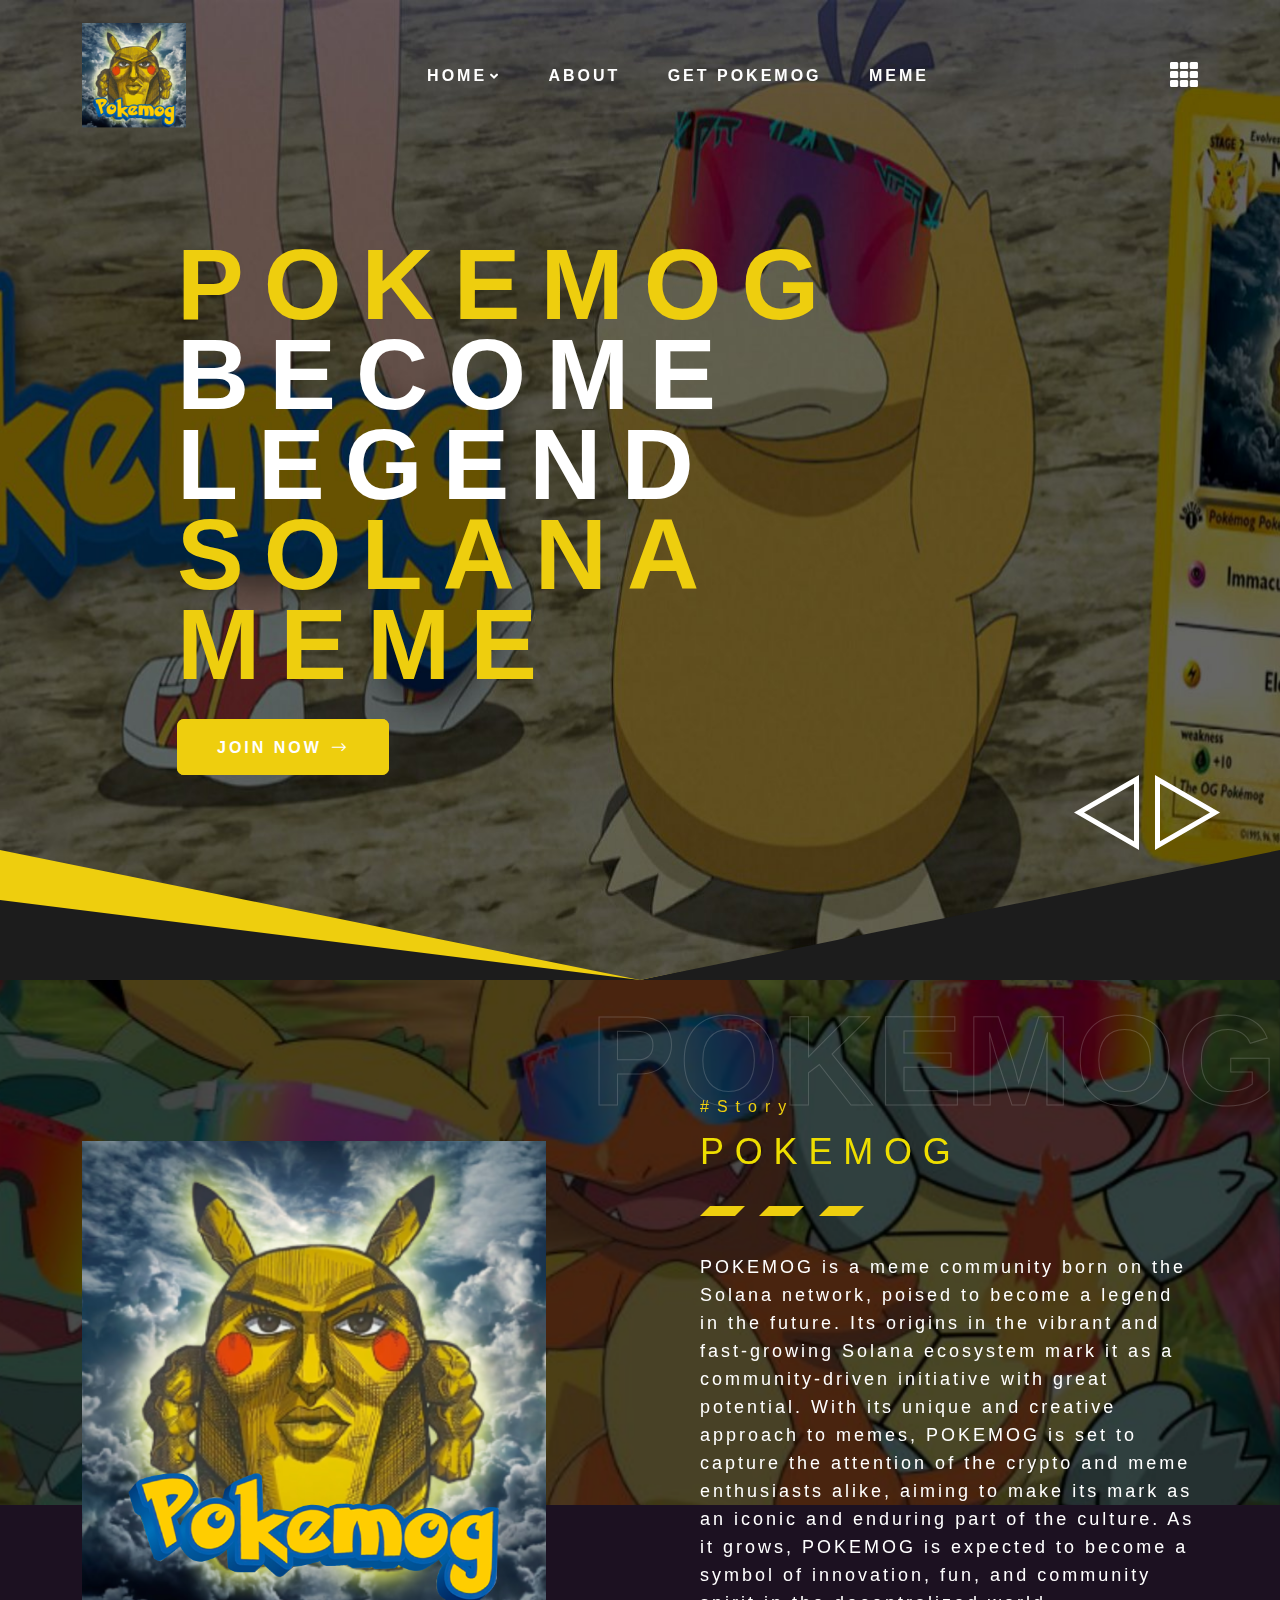
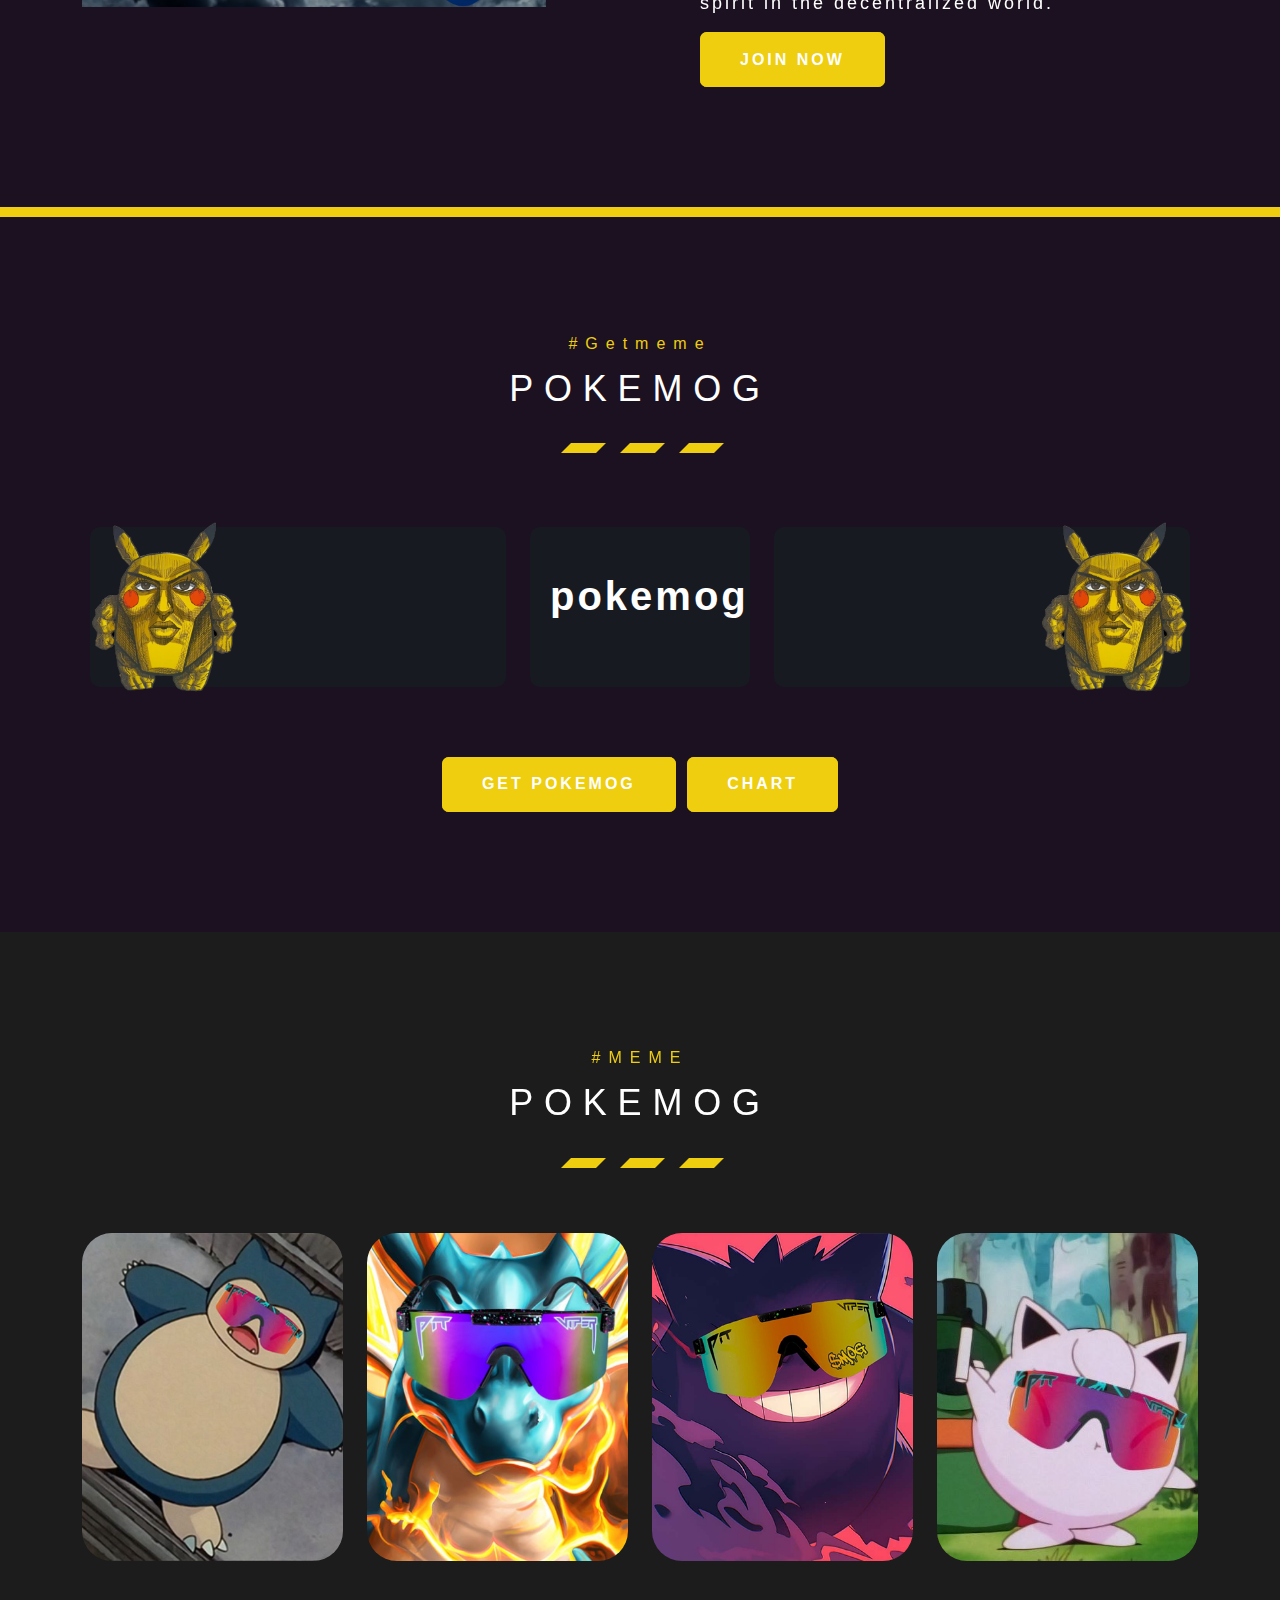
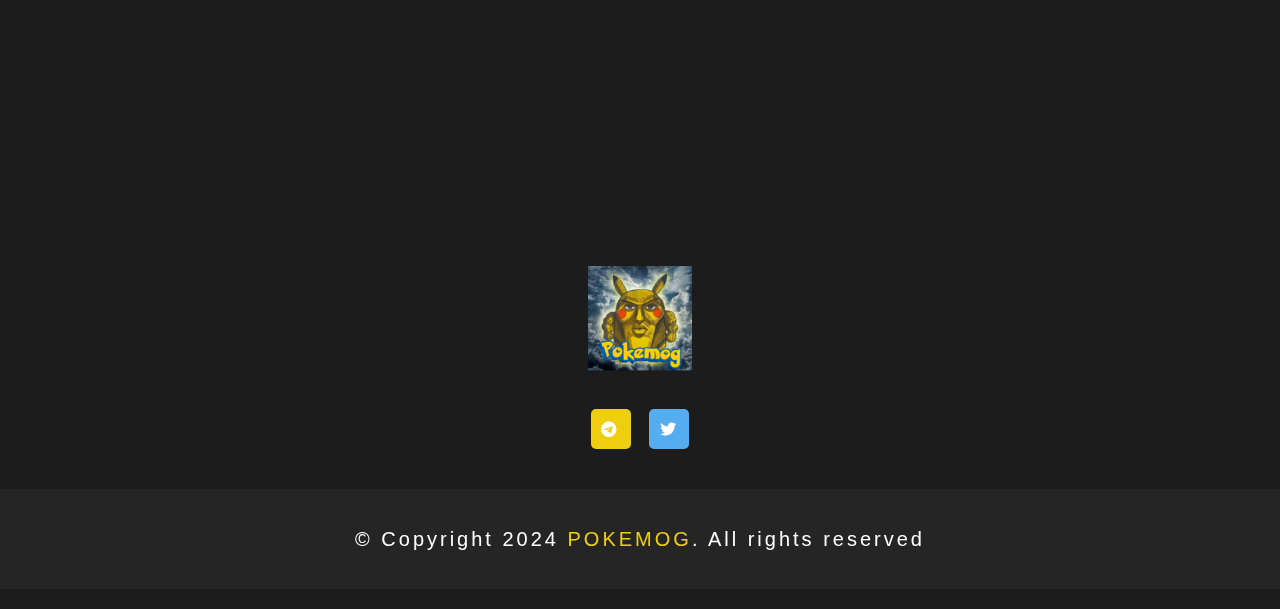
==== index.html @ 6f78c730 "update" ====
<!doctype html>
<html class="no-js" lang="zxx">

<head>
    <meta charset="utf-8">
    <meta http-equiv="x-ua-compatible" content="ie=edge">
    <title>POKEMOG</title>
    <meta name="author" content="Sanz">
    <meta name="description" content="POKEMOG - SOLANA MEME ">
    <meta name="keywords" content="POKEMOG - SOLANA MEME " />
    <meta name="robots" content="INDEX,FOLLOW">

    <!-- Mobile Specific Metas -->
    <meta name="viewport" content="width=device-width, initial-scale=1, shrink-to-fit=no">

    <!-- Favicons - Place favicon.ico in the root directory -->
    
    <link rel="icon" type="image/png" sizes="32x32" href="assets/img/favicons/favicon-32x32.png">
    
    <link rel="manifest" href="assets/img/favicons/manifest.json">
    <meta name="msapplication-TileColor" content="#ffffff">
    <meta name="msapplication-TileImage" content="assets/img/favicons/ms-icon-144x144.png">
    <meta name="theme-color" content="#ffffff">

    <!--==============================
	  Google Fonts
	============================== -->
    <link rel="preconnect" href="https://fonts.googleapis.com">
    <link rel="preconnect" href="https://fonts.gstatic.com" crossorigin>
    <link href="https://fonts.googleapis.com/css2?family=Poppins:wght@300;400;600&family=Rajdhani:wght@300;400;500;600;700&display=swap" rel="stylesheet">
    <link href="https://fonts.googleapis.com/css2?family=Bungee+Spice&display=swap" rel="stylesheet">
    <link href="https://fonts.googleapis.com/css2?family=Shojumaru&display=swap" rel="stylesheet">
    <!--==============================
	    All CSS File
	============================== -->
    <!-- Bootstrap -->
    <link rel="stylesheet" href="assets/css/bootstrap.min.css">
    <!-- Fontawesome Icon -->
    <link rel="stylesheet" href="assets/css/fontawesome.min.css">
    <!-- Magnific Popup -->
    <link rel="stylesheet" href="assets/css/magnific-popup.min.css">
    <!-- Slick Slider -->
    <link rel="stylesheet" href="assets/css/slick.min.css">
    <!-- Theme Custom CSS -->
    <link rel="stylesheet" href="assets/css/style.css">

    <link href="https://fonts.cdnfonts.com/css/pokemon-solid" rel="stylesheet">
    
    <style>
        @import url('https://fonts.cdnfonts.com/css/pokemon-solid');
    </style>


</head>

<body>


    <!--[if lte IE 9]>
    	<p class="browserupgrade">You are using an <strong>outdated</strong> browser. Please <a href="https://browsehappy.com/">upgrade your browser</a> to improve your experience and security.</p>
  <![endif]-->



    <!--********************************
   		Code Start From Here 
	******************************** -->

    <!-- Custom Cursor  -->
    <div class="vs-cursor"></div>


    <!--==============================
     Preloader
  ==============================
    <div class="preloader  ">
        <button class="vs-btn preloaderCls">Cancel Preloader </button>
        <div class="preloader-inner">
            <div class="vs-loadholder">
                <div class="vs-loader">
                    <span class="loader-text">Loading</span>
                </div>
            </div>
        </div>
    </div>
    -==============================
    Mobile Menu
  ============================== -->
    <div class="vs-menu-wrapper">
        <div class="vs-menu-area text-center">
            <button class="vs-menu-toggle"><i class="fal fa-times"></i></button>
            <div class="mobile-logo">
                <a href="index.html"><img src="assets/img/logo.png" alt="Spiel"></a>
            </div>
            <div class="vs-mobile-menu">
                <ul>
                    <li class="menu-item-has-children">
                        <a href="index.html">Home</a>
                    
                    </li>
                    <li>
                        <a href="#about">About</a>
                    </li>
                    <li>
                        <a href="#tokenomics">GetPokemog</a>
                    </li>
                    <li>
                        <a href="#roadmap">Meme</a>
                    </li>
                </ul>
            </div>
        </div>
    </div>
    <!--==============================
    Popup Search Box
    ============================== -->
    <div class="popup-search-box d-none d-lg-block  ">
        <button class="searchClose border-theme text-theme"><i class="fal fa-times"></i></button>
        <form action="#">
            <input type="text" class="border-theme" placeholder="What are you looking for">
            <button type="submit"><i class="fal fa-search"></i></button>
        </form>
    </div>
    <!--==============================
    Sidemenu
============================== -->
    <div class="sidemenu-wrapper d-none d-lg-block  ">
        <div class="sidemenu-content">
            <button class="closeButton sideMenuCls"><i class="far fa-times"></i></button>
            <div class="widget  ">
                <div class="vs-widget-about">
                    <div class="footer-logo">
                        <a href="index.html"><img src="assets/img/logo.png" alt="Spiel"></a>
                    </div>
                    <p class="footer-about-text">POKEMOG <br></p>
                    <div class="multi-social">
                        <a href="https://t.me/"><i class="fab fa-telegram"></i></a>
                        <a href="https://x.com/Pokemogofc"><i class="fab fa-twitter"></i></a>
                        
                    </div>
                </div>
            </div>
            
        </div>
    </div>
    <!--==============================
        Header Area
    ==============================-->
    <header class="vs-header header-layout1">
        <div class="sticky-wrapper">
            <div class="sticky-active">
                <!-- Main Menu Area -->
                <div class="header-inner">
                    <div class="container">
                        <div class="row align-items-center justify-content-between">
                            <div class="col-auto">
                                <div class="header-logo py-3 py-lg-0">
                                    <a href="index.html"><img src="assets/img/logo.png" alt="Spiel"></a>
                                </div>
                            </div>
                            <div class="col-auto offset-xxl-1">
                                <nav class="main-menu menu-style1 d-none d-lg-block">
                                    <ul>
                                        <li class="menu-item-has-children">
                                            <a href="index.html">Home</a>
                                           
                                        </li>
                                        
                                        <li>
                                            <a href="#about">About</a>
                                        </li>
                                        <li>
                                            <a href="#tokenomics">Get Pokemog</a>
                                        </li>
                                        <li>
                                            <a href="#roadmap">Meme</a>
                                        </li>
                                        
                                    </ul>
                                </nav>
                                <button type="button" class="vs-menu-toggle d-inline-block d-lg-none"><i class="fas fa-bars"></i></button>
                            </div>
                            <div class="col-auto offset-xxl-1 d-none d-lg-block">
                                <div class="header-button ">
                                    
                                    <button type="button" class="sideMenuToggler"><i class="fas fa-th"></i></button>
                                </div>
                            </div>
                            
                        </div>
                    </div>
                </div>
            </div>
        </div>
    </header>
    <!--==============================
      Hero Area
    ==============================-->
    <section class="vs-hero-wrapper position-relative bg-dark">
        
        <div class="hero_arrow d-none d-xl-block">
            <button class="hero_arrow_btn" data-slick-prev="#heroSlide1">
                <svg xmlns="http://www.w3.org/2000/svg" width="65" height="75" viewBox="0 0 65 75">
                    <g id="Polygon_2" data-name="Polygon 2" transform="translate(0 75) rotate(-90)" fill="none">
                        <path d="M37.5,0,75,65H0Z" stroke="none" />
                        <path d="M 37.5 10.00555801391602 L 8.657051086425781 60 L 66.34294891357422 60 L 37.5 10.00555801391602 M 37.5 0 L 75 65 L 0 65 L 37.5 0 Z" stroke="none" fill="#fff" />
                    </g>
                </svg>
            </button>
            <button class="hero_arrow_btn" data-slick-next="#heroSlide1">
                <svg xmlns="http://www.w3.org/2000/svg" width="65" height="75" viewBox="0 0 65 75">
                    <g id="Polygon_1" data-name="Polygon 1" transform="translate(65) rotate(90)" fill="none">
                        <path d="M37.5,0,75,65H0Z" stroke="none" />
                        <path d="M 37.5 10.00555801391602 L 8.657051086425781 60 L 66.34294891357422 60 L 37.5 10.00555801391602 M 37.5 0 L 75 65 L 0 65 L 37.5 0 Z" stroke="none" fill="#fff" />
                    </g>
                </svg>
            </button>
        </div>
        <div class="vs-carousel" id="heroSlide1" data-slide-show="1" data-md-slide-show="1" data-fade="true">
            <div class="slider">
                <div class="hero-clip-slider">
                    <div class="hero-clip-img" data-bg-src="assets/img/hero/hero-1-1.jpg"></div>
                    <div class="hero-clip-shape bg-theme2"></div>
                    <div class="container">
                        <div class="row">
                            <div class="col-sm-8 col-xxl-6 offset-xl-1">
                                <div class="hero-clip-content">
                                    <h1 class="hero-clip-title" data-ani="slideindown" data-ani-delay="0.2s" style="letter-spacing: 0.2em;"> <span class="text-theme2">POKEMOG</span>  <br> BECOME LEGEND<span class="text-theme2"> SOLANA MEME</span></h1>
                                    <a href="https://t.me/" class="vs-btn" data-ani="slideinup" data-ani-delay="0.2s">JOIN NOW<i class="fal fa-long-arrow-right"></i></a>
                                </div>
                            </div>
                        </div>
                    </div>
                </div>
            </div>
            <div class="slider">
                <div class="hero-clip-slider">
                    <div class="hero-clip-img" data-bg-src="assets/img/hero/hero-1-2.jpg"></div>
                    <div class="hero-clip-shape bg-theme2"></div>
                    <div class="container">
                        <div class="row">
                            <div class="col-sm-8 col-xxl-6 offset-xl-1">
                                <div class="hero-clip-content">
                                    <h1 class="hero-clip-title" data-ani="slideindown" data-ani-delay="0.2s" style="letter-spacing: 0.3em;">POKEMOG <span class="text-theme2">BECOME </span> MEME LEGEND SOLANA</h1>
                                    <a href="https://dexscreener.com/solana/" class="vs-btn">BUY ON DEXCRENER</a>
                                </div>
                            </div>
                        </div>
                    </div>
                </div>
            </div>
            
        </div>
    </section>
    
    <!--==============================
    About Area
    ==============================-->
    <section class="vs-about-wrapper position-relative  space-top space-extra-bottom" id="about">
        <div class="parallax" data-bg-class="bg-title" data-parallax-image="assets/img/bg/about-bg-1-1.png"></div>
        <div class="about-shape1 d-none d-lg-block">POKEMOG</div>
        <div class="container z-index-common">
            <div class="row align-items-center">
                <div class="col-lg-6 mb-15">
                    <div class="img-box_style1">
                        <div class="img1">
                            <img src="assets/img/shape/about-shape-1-1.png" alt="About Shape Image">
                           
                        <!--
                            <audio autoplay="true">
                                <source src="/bluebird-naruto.mp3" type="audio/mp3" loop="true">
                                SONG
                            </audio>
                       
                        <video loop controls>
                            <source src="assets/img/shinaruvideo.mp4" type="video/mp4" autoplay="true">
                           
                            Your browser does not support the video tag.
                        </video>
                            -->
                        </div>
                        
                    </div>
                </div>
                <div class="col-lg-6 col-xxl-4 mb-30">
                    <div class="about-content ps-3 ps-xl-5">
                        <span class="sub-title">#Story </span>
                        <h2 class="sec-title " style="color: rgb(238, 222, 0);">POKEMOG</h2>
                        <div class="sec-shape">
                            <div class="sec-shape_bar"></div>
                            <div class="sec-shape_bar"></div>
                            <div class="sec-shape_bar"></div>
                        </div>
                        <p class="sec-text text-white mt-4 pt-2">POKEMOG is a meme community born on the Solana network, poised to become a legend in the future. Its origins in the vibrant and fast-growing Solana ecosystem mark it as a community-driven initiative with great potential. With its unique and creative approach to memes, POKEMOG is set to capture the attention of the crypto and meme enthusiasts alike, aiming to make its mark as an iconic and enduring part of the culture. As it grows, POKEMOG is expected to become a symbol of innovation, fun, and community spirit in the decentralized world. </p>
                        
                        <div class="d-flex flex-wrap gap-30 align-items-center">
                            <a href="https://t.me/" class="vs-btn">JOIN NOW</a>
                        </div>
                    </div>
                </div>
            </div>
        </div>
    </section>
    <div class="border-divider bg-theme2"></div>
    
   
    <section class="vs-match-wapper space bg-title" id="tokenomics">
        <div class="container">
            <div class="title-area text-center">
                <span class="sub-title">#Getmeme</span>
                <h2 class="sec-title text-white">POKEMOG</h2>
                <div class="sec-shape">
                    <div class="sec-shape_bar"></div>
                    <div class="sec-shape_bar"></div>
                    <div class="sec-shape_bar"></div>
                </div>
            </div>
            <!--
            <style>#dexscreener-embed{position:relative;width:100%;padding-bottom:125%;}@media(min-width:1400px){#dexscreener-embed{padding-bottom:65%;}}#dexscreener-embed iframe{position:absolute;width:100%;height:100%;top:0;left:0;border:0;}</style><div id="dexscreener-embed"><iframe src="https://dexscreener.com/solana/?embed=1&theme=dark"></iframe></div>
            -->
            <div class="filter-active ">
                <div class="col-12 filter-item csgo">
                    <div class="vs-match">
                        <div class="row justify-content-between align-items-center gx-30">
                            <div class="col-6 col-md vs-match_body">
                                <div class="vs-match_content">
                                    <div class="vs-match_logo">
                                        <img src="assets/img/match/team-logo-1-1.png" alt="Logo">
                                    </div>
                                    <div class="vs-match_team">
                                        <span class="vs-match_label"></span>
                                        <h3 class="vs-match_title"><a  class="text-inherit"></a></h3>
                                    </div>
                                </div>
                            </div>
                            <div class="col-md-auto order-3 order-md-0">
                                <div class="vs-match_schedule">
                                    <div class="vs-match_time">pokemog</div>
                                    <div class="vs-match_date"></div>
                                    
                                </div>
                            </div>
                            <div class="col-6 col-md vs-match_body">
                                <div class="vs-match_content">
                                    <div class="vs-match_logo">
                                        <img src="assets/img/match/team-logo-1-1.png" alt="Logo">
                                    </div>
                                    <div class="vs-match_team">
                                        <span class="vs-match_label"></span>
                                        <h3 class="vs-match_title"><a  class="text-inherit"></a></h3>
                                    </div>
                                </div>
                            </div>
                        </div>
                    </div>
                </div>
                
            </div>
            <div class="text-center">
                <a href="https://dexscreener.com/solana/" class="vs-btn">GET POKEMOG</a>
                <a href="https://dexscreener.com/solana/" class="vs-btn">CHART</a>
            </div>
        </div>
    </section>
    
    <!--==============================
  Palyer Area
  ============================== -->
    <section class="vs-palyers-wrapper space-top space-extra-bottom" id="roadmap">
        <div class="parallax" data-bg-class="bg-dark" data-parallax-image="assets/img/bg/member-bg-1-1.jpg"></div>
        <div class="container">
            <div class="title-area text-center">
                <span class="sub-title">#MEME</span>
                <h2 class="sec-title text-white">POKEMOG</h2>
                <div class="sec-shape">
                    <div class="sec-shape_bar"></div>
                    <div class="sec-shape_bar"></div>
                    <div class="sec-shape_bar"></div>
                </div>
            </div>
            <div class="row palyer-card-slider vs-carousel" data-lg-slide-show="3" data-slide-show="4" data-arrows="true" data-focuson-select="false">
                <div class="col-xl-3">
                    <div class="palyer-card">
                        <div class="palyer-card_img">
                            <a ><img src="assets/img/member/phase1.png" alt="Member Image" class="w-100"></a>
                        </div>
                        
                    </div>
                </div>
                <div class="col-xl-3">
                    <div class="palyer-card">
                        <div class="palyer-card_img">
                            <a ><img src="assets/img/member/phase2.png" alt="Member Image" class="w-100"></a>
                        </div>
                       
                    </div>
                </div>
                <div class="col-xl-3">
                    <div class="palyer-card">
                        <div class="palyer-card_img">
                            <a ><img src="assets/img/member/phase3.png" alt="Member Image" class="w-100"></a>
                        </div>
                        
                    </div>
                </div>
                <div class="col-xl-3">
                    <div class="palyer-card">
                        <div class="palyer-card_img">
                            <a ><img src="assets/img/member/phase4.png" alt="Member Image" class="w-100"></a>
                        </div>
                        
                    </div>
                </div>
                
            </div>
        </div>
    </section>
   
    <!--==============================
			Footer Area
	==============================-->
    <footer class="footer-wrapper footer-layout1 ">
        <!-- Newsletter Area -->
       
        <div class="widget-area ">
            <div class="parallax" data-bg-class="bg-dark" data-parallax-image="assets/img/bg/footer-bg-1-1.jpg"></div>
            <div class="container">
                <div class="row justify-content-center">
                    <div class="col-md-12 col-xl-auto">
                        <div class="widget footer-widget">
                            <div class="vs-widget-about">
                                <div class="footer-logo text-center">
                                    <a href="index.html"><img src="assets/img/logo.png" alt="Spiel"></a>
                                </div>
                                <p class="footer-about-text text-center"></p>
                                <div class="multi-social text-center">
                                    <a href="https://t.me/"><i class="fab fa-telegram"></i></a>
                                    <a href="https://x.com/Pokemogofc"><i class="fab fa-twitter"></i></a>
                                                                       
                                </div>
                            </div>
                        </div>
                    </div>
                    
            </div>
        </div>
        <div class="copyright-wrap text-center">
            <div class="container">
                <p>&copy; Copyright 2024 <a class="text-theme2" href="index.html">POKEMOG</a>. All rights reserved <a class="text-white" href="#"></a></p>
            </div>
        </div>
    </footer>



    <!--********************************
			Code End  Here 
	******************************** -->


    <!-- Scroll To Top -->
    <a href="#" class="scrollToTop scroll-btn"><i class="far fa-arrow-up"></i></a>



    <!--==============================
        All Js File
    ============================== -->
    <!-- Jquery -->
    <script src="assets/js/vendor/jquery-3.6.0.min.js"></script>
    <!-- Slick Slider -->
    <script src="assets/js/slick.min.js"></script>
    <!-- Bootstrap -->
    <script src="assets/js/bootstrap.min.js"></script>
    <!-- Smooth Scroll -->
    <script src="assets/js/SmoothScroll.min.js"></script>
    <!-- Parallax -->
    <script src="assets/js/universal-parallax.min.js"></script>
    <!-- Magnific Popup -->
    <script src="assets/js/jquery.magnific-popup.min.js"></script>
    <!-- Isotope Filter -->
    <script src="assets/js/imagesloaded.pkgd.min.js"></script>
    <script src="assets/js/isotope.pkgd.min.js"></script>
    <!-- Circle Progress Bar -->
    <script src="assets/js/circle-progress.min.js"></script>
    <!-- Custom Carousel -->
    <script src="assets/js/vscustom-carousel.min.js"></script>
    <!-- Form Js -->
    <script src="assets/js/ajax-mail.js"></script>
    <!-- Main Js File -->
    <script src="assets/js/main.js"></script>
    
    <audio autoplay="true"></audio>
        <source src="/pokemon.mp3" type="audio/mp3" loop="true">
        
    </audio>
    
</body>

</html>
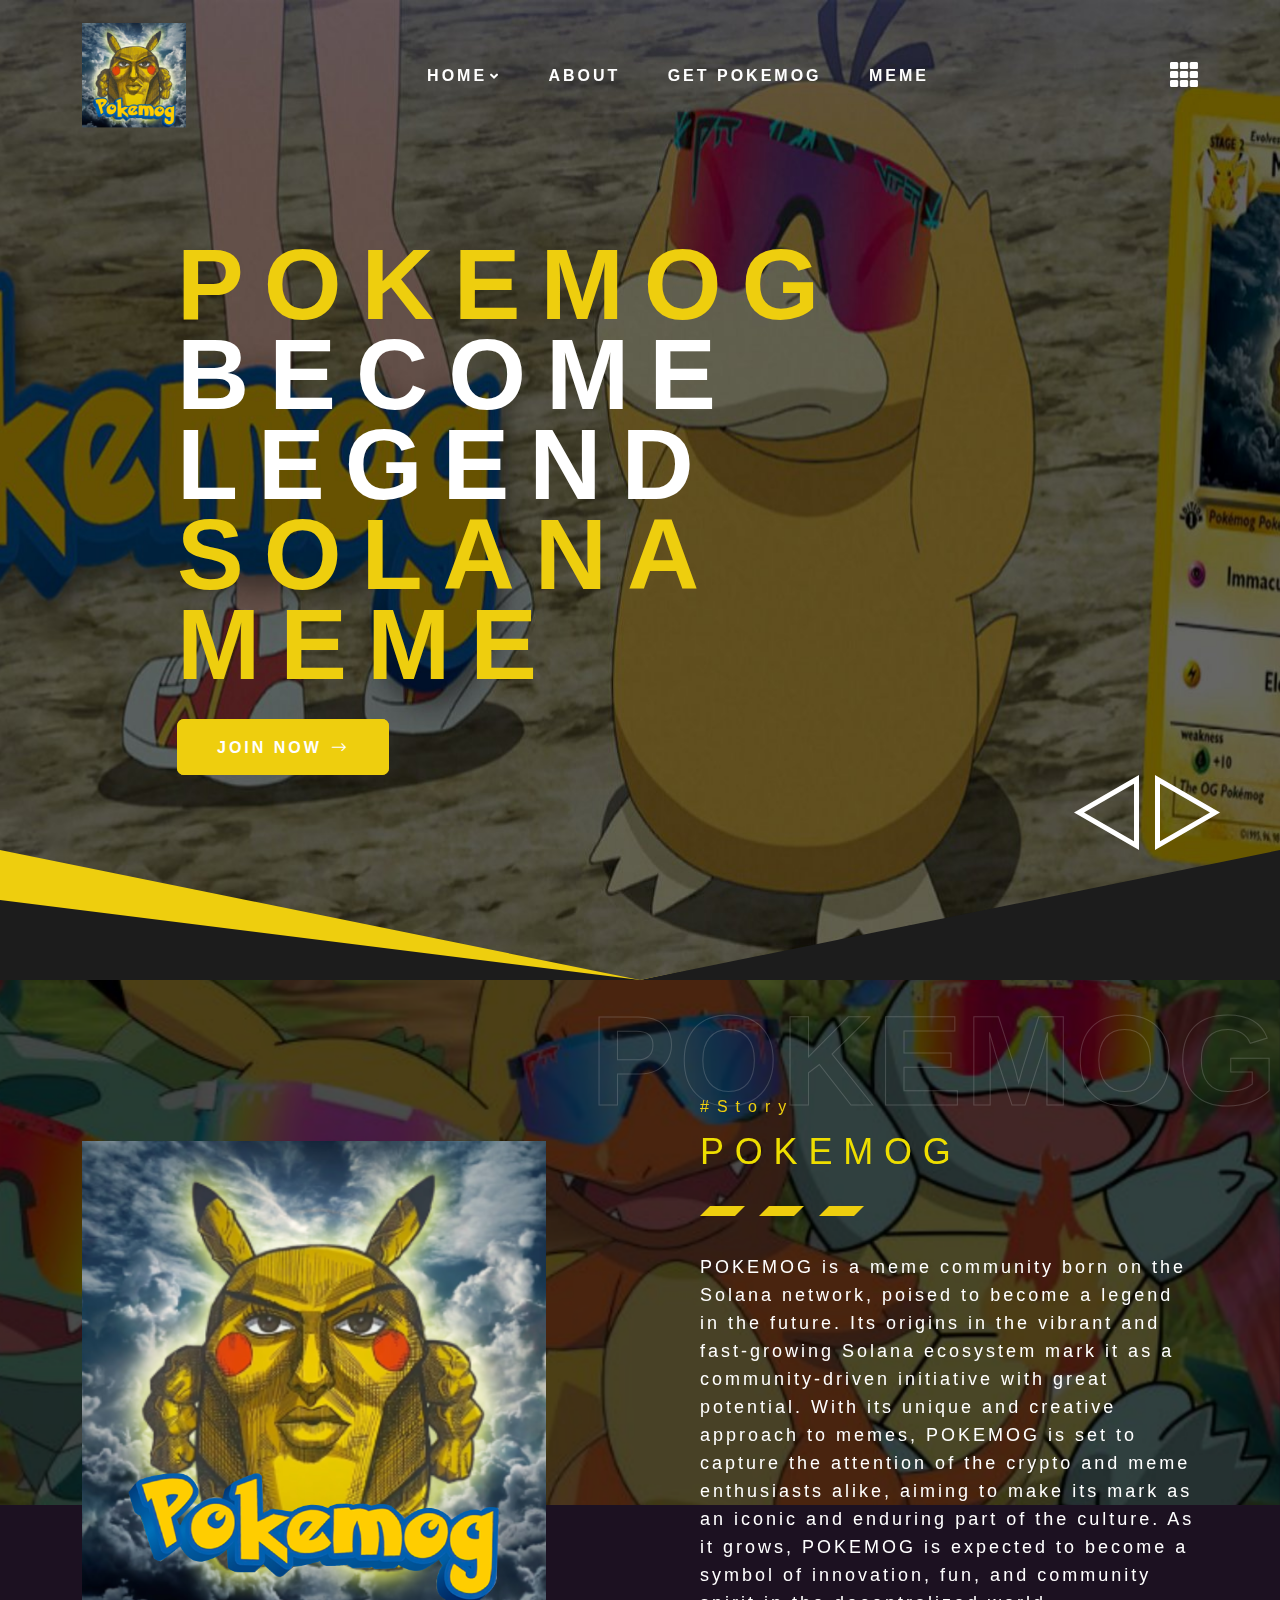
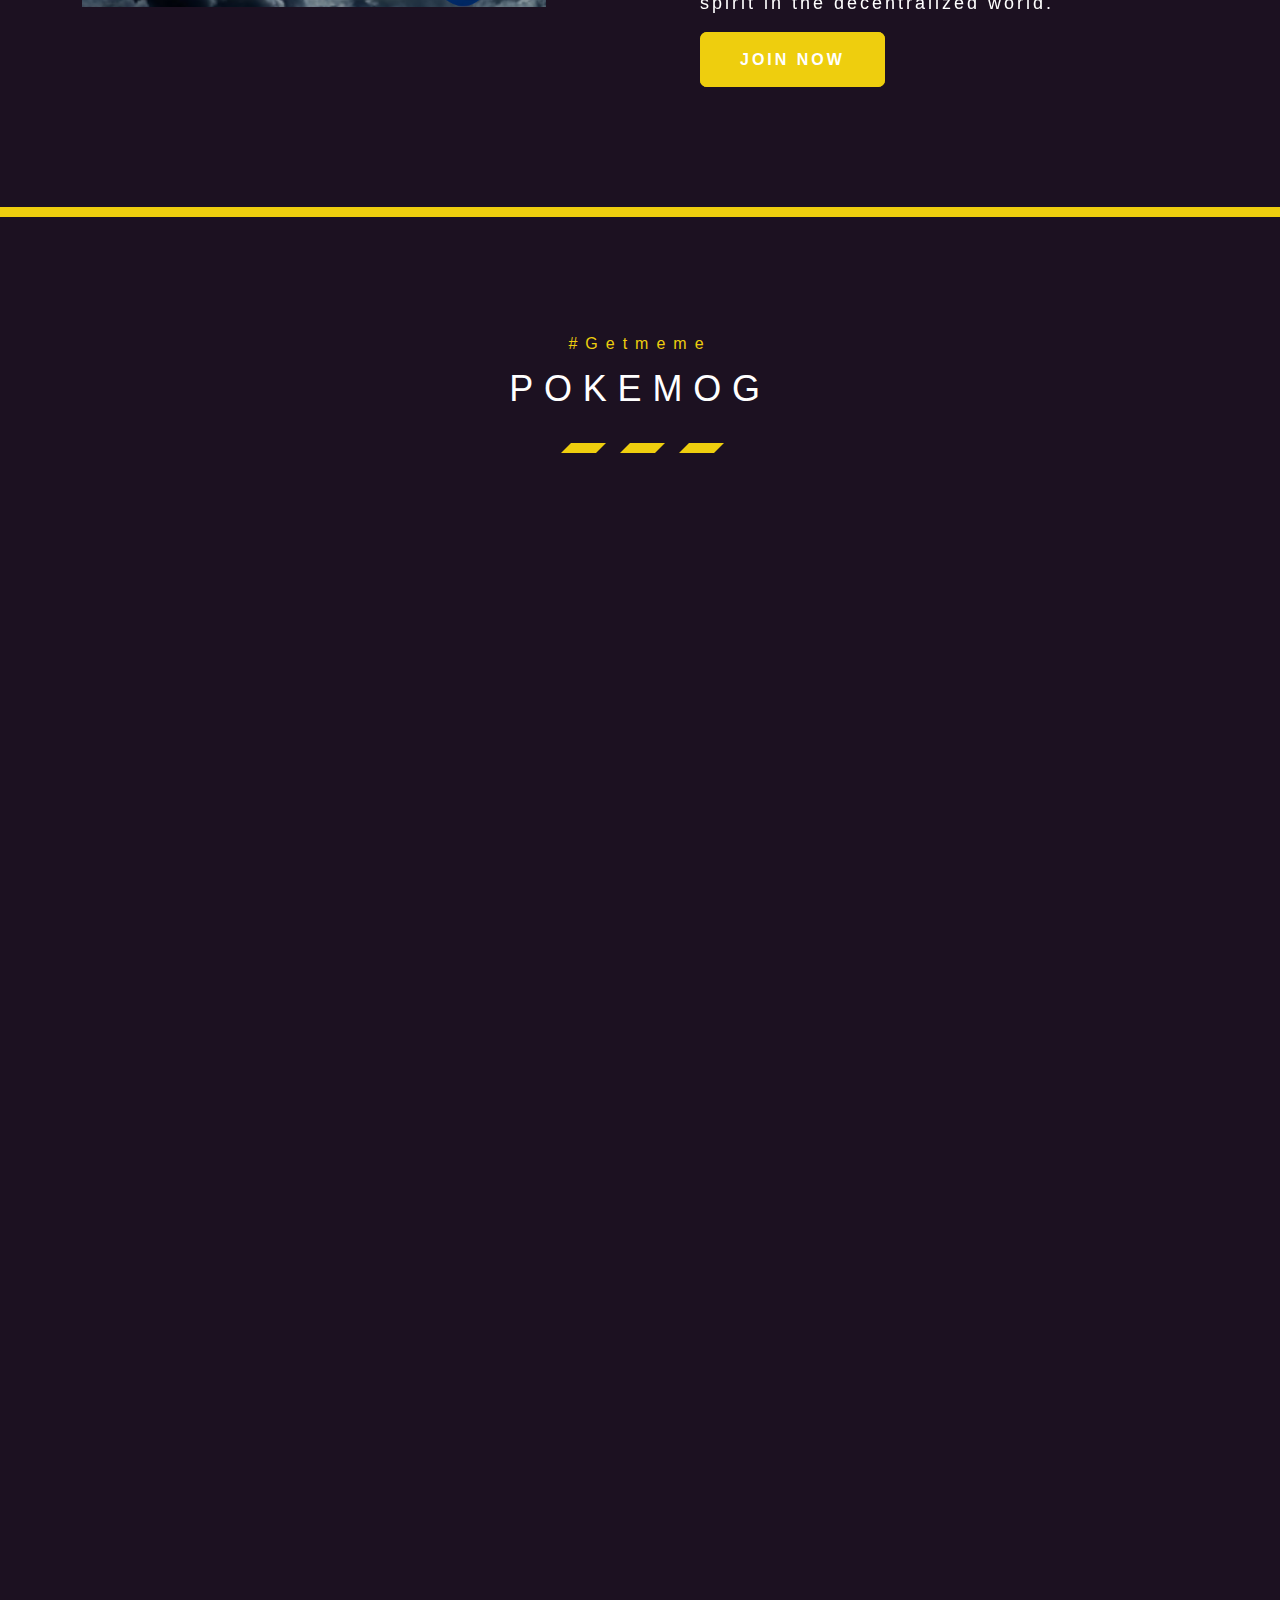
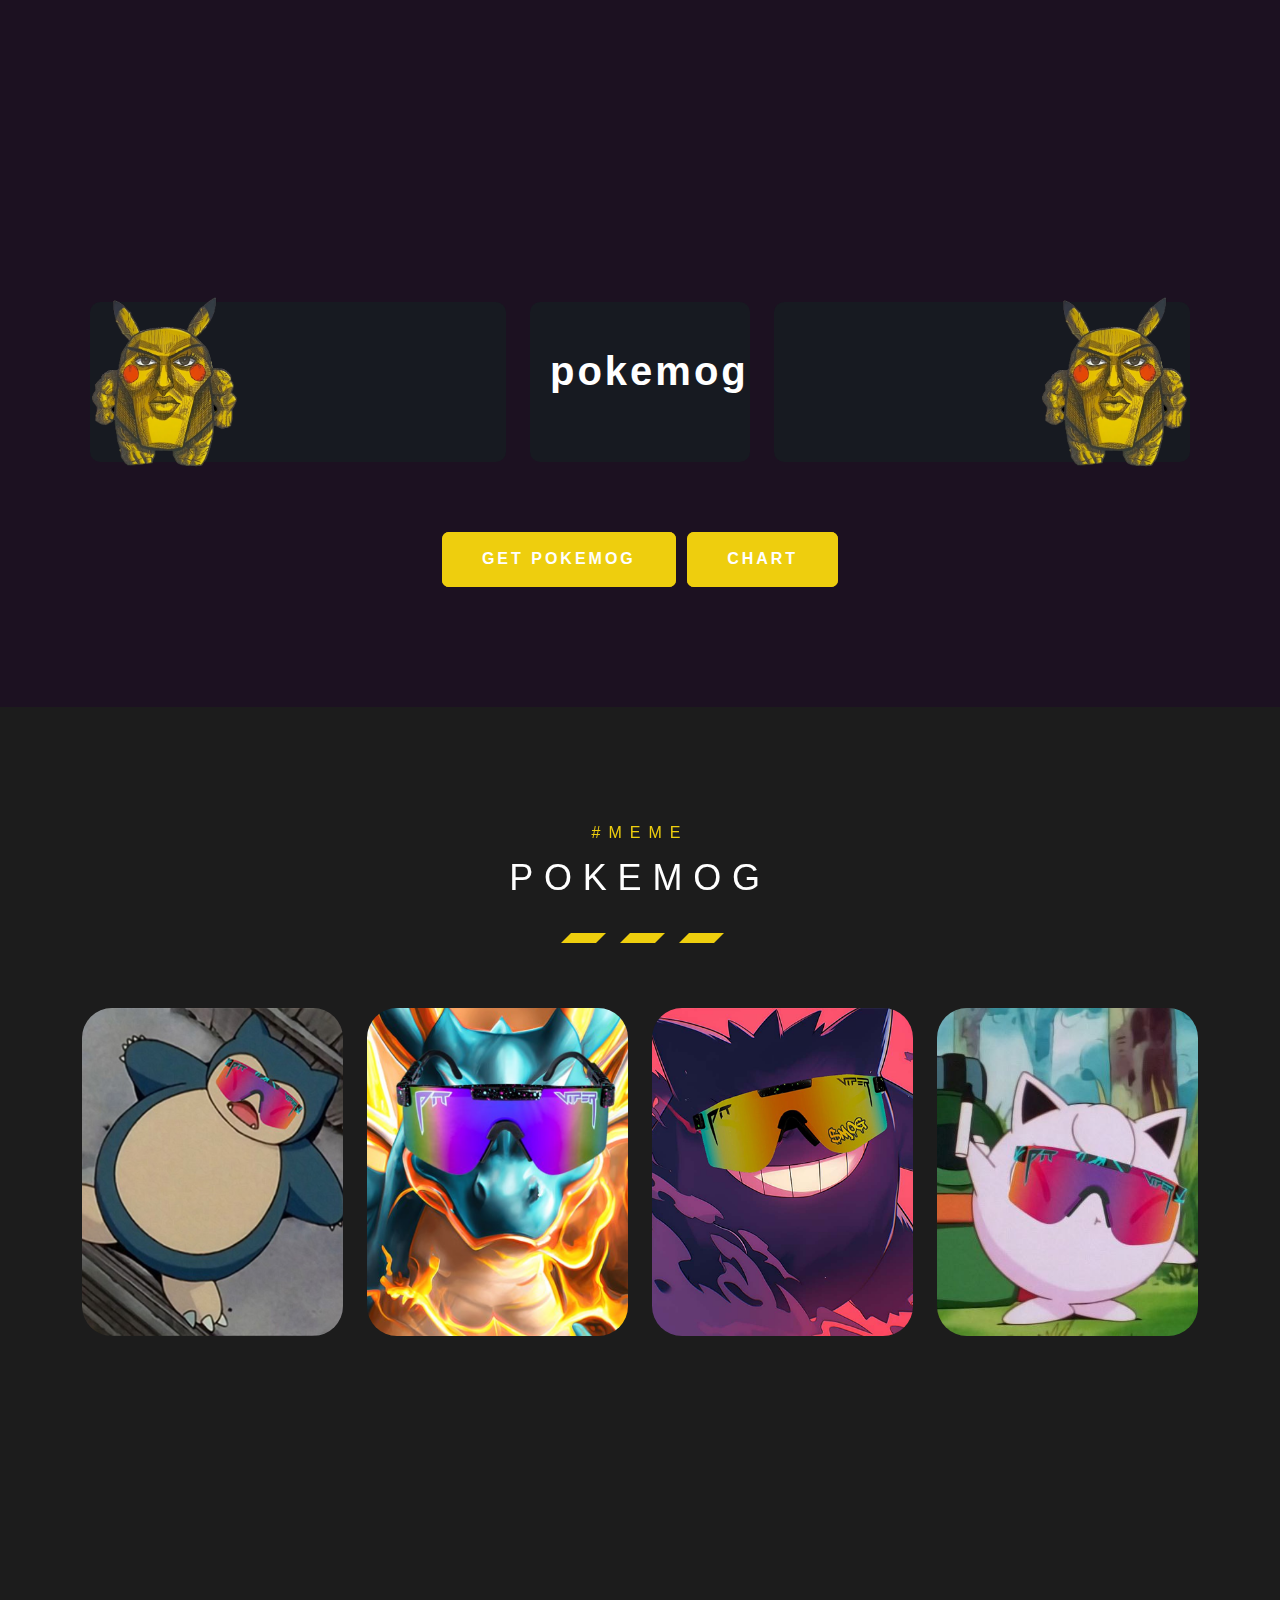
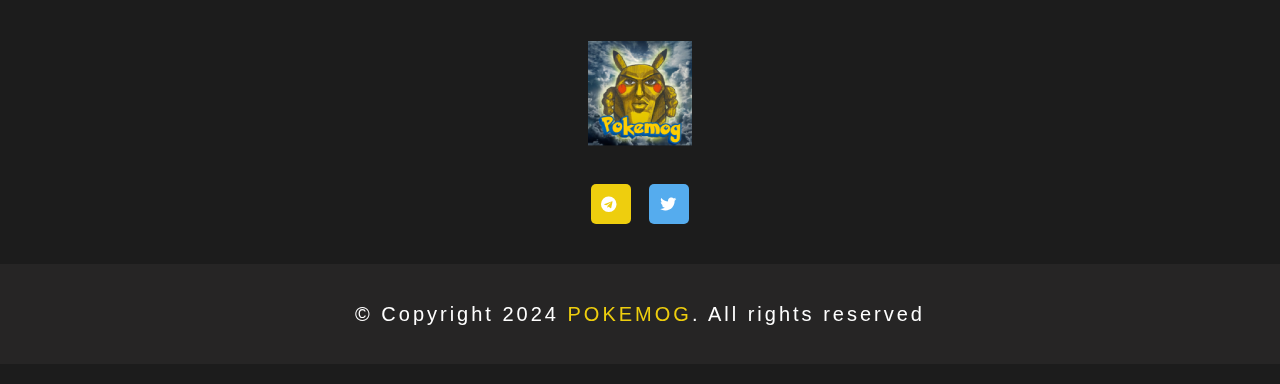
==== commit 616ab946: "update" ====
--- a/index.html
+++ b/index.html
@@ -315,9 +315,9 @@
                     <div class="sec-shape_bar"></div>
                 </div>
             </div>
-            <!--
-            <style>#dexscreener-embed{position:relative;width:100%;padding-bottom:125%;}@media(min-width:1400px){#dexscreener-embed{padding-bottom:65%;}}#dexscreener-embed iframe{position:absolute;width:100%;height:100%;top:0;left:0;border:0;}</style><div id="dexscreener-embed"><iframe src="https://dexscreener.com/solana/?embed=1&theme=dark"></iframe></div>
-            -->
+           
+            <style>#dexscreener-embed{position:relative;width:100%;padding-bottom:125%;}@media(min-width:1400px){#dexscreener-embed{padding-bottom:65%;}}#dexscreener-embed iframe{position:absolute;width:100%;height:100%;top:0;left:0;border:0;}</style><div id="dexscreener-embed"><iframe src="https://dexscreener.com/solana/Cbwxpisg7kUaAKThi3ZWXGihmpvcr8UsPxpmiNcBDRtY?embed=1&theme=dark"></iframe></div>
+            
             <div class="filter-active ">
                 <div class="col-12 filter-item csgo">
                     <div class="vs-match">
@@ -357,8 +357,8 @@
                 
             </div>
             <div class="text-center">
-                <a href="https://dexscreener.com/solana/" class="vs-btn">GET POKEMOG</a>
-                <a href="https://dexscreener.com/solana/" class="vs-btn">CHART</a>
+                <a href="https://dexscreener.com/solana/cbwxpisg7kuaakthi3zwxgihmpvcr8uspxpmincbdrty" class="vs-btn">GET POKEMOG</a>
+                <a href="https://dexscreener.com/solana/cbwxpisg7kuaakthi3zwxgihmpvcr8uspxpmincbdrty" class="vs-btn">CHART</a>
             </div>
         </div>
     </section>
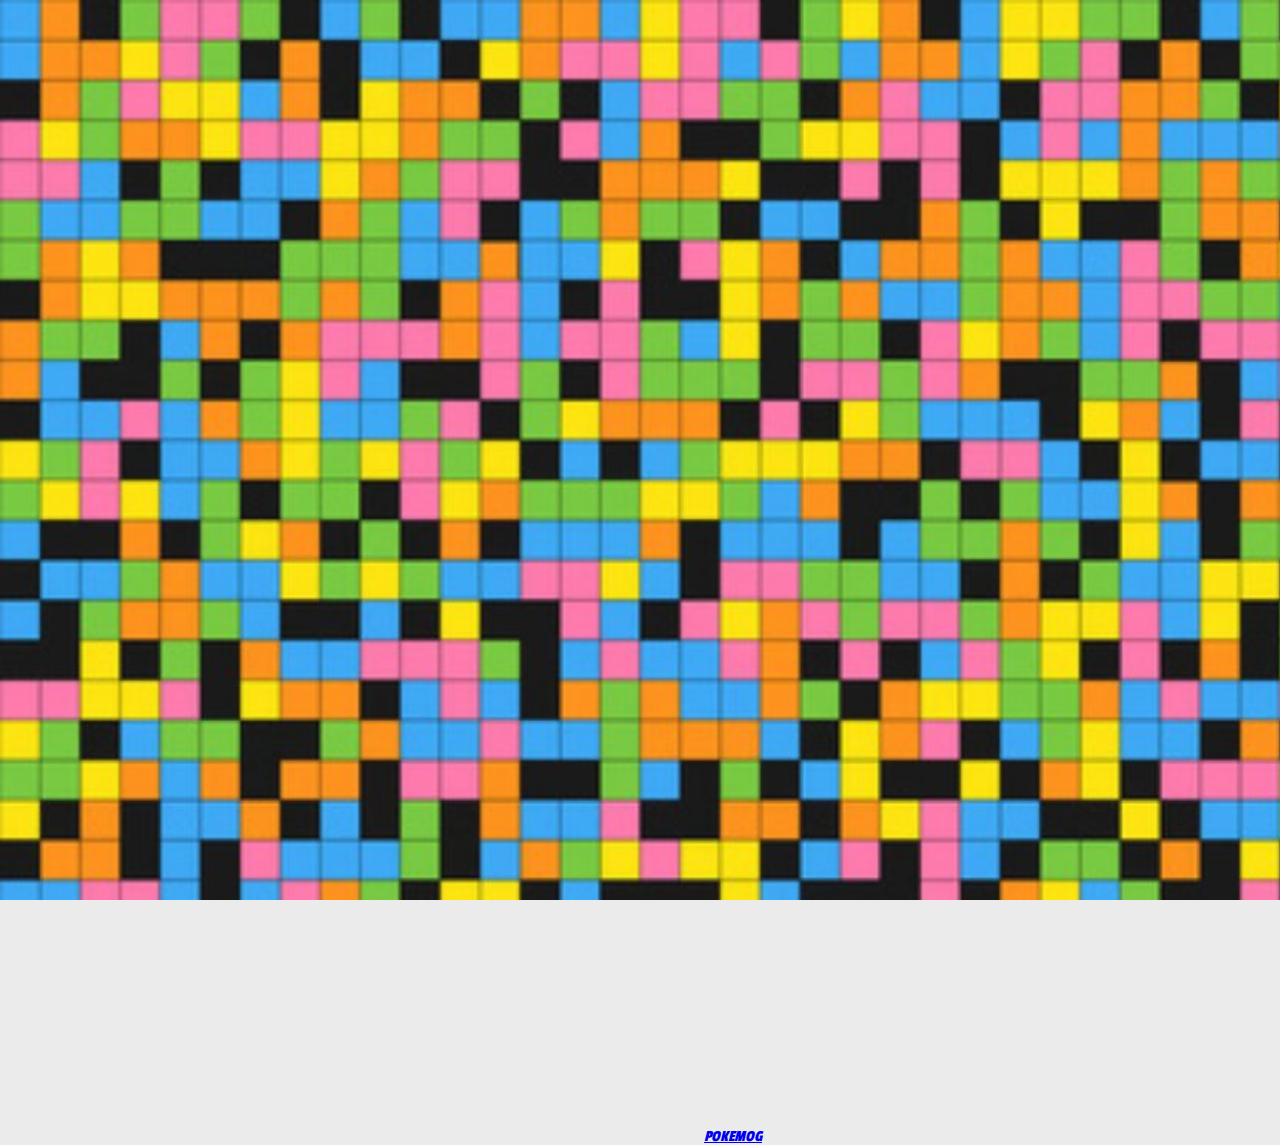
==== commit b235e5a2: "first commit" ====
--- a/index.html
+++ b/index.html
@@ -1,500 +1,46 @@
-<!doctype html>
-<html class="no-js" lang="zxx">
+<!DOCTYPE html>
+<html lang="en">
+<head>
+    <meta charset="UTF-8">
+    <meta http-equiv="X-UA-Compatible" content="IE=edge">
+    <meta name="viewport" content="width=device-width, initial-scale=1.0">
+    <title>SHINARU ETHEREUM</title>
+    <link rel="stylesheet" href="style.css" />
+    <link rel="stylesheet" href="assets/css/style.css">
+</head>
+<body>
 
-<head>
-    <meta charset="utf-8">
-    <meta http-equiv="x-ua-compatible" content="ie=edge">
-    <title>POKEMOG</title>
-    <meta name="author" content="Sanz">
-    <meta name="description" content="POKEMOG - SOLANA MEME ">
-    <meta name="keywords" content="POKEMOG - SOLANA MEME " />
-    <meta name="robots" content="INDEX,FOLLOW">
-
-    <!-- Mobile Specific Metas -->
-    <meta name="viewport" content="width=device-width, initial-scale=1, shrink-to-fit=no">
-
-    <!-- Favicons - Place favicon.ico in the root directory -->
+    <!---
+    <div class="first">
+        <img
+            src="/narutobg.png">
+        <a href="/index.html" class="vs-btn text-center" data-ani="slideinup" data-ani-delay="0.2s"><i
+                class="fal fa-long-arrow-right">POKEMOG</i></a>
+    </div>
+    -->
+    <div class="container">
+        <div class="row justify-content-center">
+            <div class="col-md-12 col-xl-auto">
+                
+                        <img src="/narutobg.png">
+                    <a href="/index.html" class="vs-btn text-center" data-ani="slideinup" data-ani-delay="0.2s"><i
+                            class="fal fa-long-arrow-right">POKEMOG</i></a>
+                        
+                  
+            </div>
     
-    <link rel="icon" type="image/png" sizes="32x32" href="assets/img/favicons/favicon-32x32.png">
+        </div>
     
-    <link rel="manifest" href="assets/img/favicons/manifest.json">
-    <meta name="msapplication-TileColor" content="#ffffff">
-    <meta name="msapplication-TileImage" content="assets/img/favicons/ms-icon-144x144.png">
-    <meta name="theme-color" content="#ffffff">
-
-    <!--==============================
-	  Google Fonts
-	============================== -->
-    <link rel="preconnect" href="https://fonts.googleapis.com">
-    <link rel="preconnect" href="https://fonts.gstatic.com" crossorigin>
-    <link href="https://fonts.googleapis.com/css2?family=Poppins:wght@300;400;600&family=Rajdhani:wght@300;400;500;600;700&display=swap" rel="stylesheet">
-    <link href="https://fonts.googleapis.com/css2?family=Bungee+Spice&display=swap" rel="stylesheet">
-    <link href="https://fonts.googleapis.com/css2?family=Shojumaru&display=swap" rel="stylesheet">
-    <!--==============================
-	    All CSS File
-	============================== -->
-    <!-- Bootstrap -->
-    <link rel="stylesheet" href="assets/css/bootstrap.min.css">
-    <!-- Fontawesome Icon -->
-    <link rel="stylesheet" href="assets/css/fontawesome.min.css">
-    <!-- Magnific Popup -->
-    <link rel="stylesheet" href="assets/css/magnific-popup.min.css">
-    <!-- Slick Slider -->
-    <link rel="stylesheet" href="assets/css/slick.min.css">
-    <!-- Theme Custom CSS -->
-    <link rel="stylesheet" href="assets/css/style.css">
-
-    <link href="https://fonts.cdnfonts.com/css/pokemon-solid" rel="stylesheet">
     
-    <style>
-        @import url('https://fonts.cdnfonts.com/css/pokemon-solid');
-    </style>
+    <input type="radio" name="rerun" id="retrigger--1" class="retrigger" />
+    <input type="radio" name="rerun" id="retrigger--2" checked="checked" class="retrigger" />
+    <div class="bg"></div>
 
 
-</head>
+    <audio autoplay="true">
+        <source src="/bluebird-naruto.mp3" type="audio/mp3" loop="true">
+        SONG
+    </audio>
 
-<body>
-
-
-    <!--[if lte IE 9]>
-    	<p class="browserupgrade">You are using an <strong>outdated</strong> browser. Please <a href="https://browsehappy.com/">upgrade your browser</a> to improve your experience and security.</p>
-  <![endif]-->
-
-
-
-    <!--********************************
-   		Code Start From Here 
-	******************************** -->
-
-    <!-- Custom Cursor  -->
-    <div class="vs-cursor"></div>
-
-
-    <!--==============================
-     Preloader
-  ==============================
-    <div class="preloader  ">
-        <button class="vs-btn preloaderCls">Cancel Preloader </button>
-        <div class="preloader-inner">
-            <div class="vs-loadholder">
-                <div class="vs-loader">
-                    <span class="loader-text">Loading</span>
-                </div>
-            </div>
-        </div>
-    </div>
-    -==============================
-    Mobile Menu
-  ============================== -->
-    <div class="vs-menu-wrapper">
-        <div class="vs-menu-area text-center">
-            <button class="vs-menu-toggle"><i class="fal fa-times"></i></button>
-            <div class="mobile-logo">
-                <a href="index.html"><img src="assets/img/logo.png" alt="Spiel"></a>
-            </div>
-            <div class="vs-mobile-menu">
-                <ul>
-                    <li class="menu-item-has-children">
-                        <a href="index.html">Home</a>
-                    
-                    </li>
-                    <li>
-                        <a href="#about">About</a>
-                    </li>
-                    <li>
-                        <a href="#tokenomics">GetPokemog</a>
-                    </li>
-                    <li>
-                        <a href="#roadmap">Meme</a>
-                    </li>
-                </ul>
-            </div>
-        </div>
-    </div>
-    <!--==============================
-    Popup Search Box
-    ============================== -->
-    <div class="popup-search-box d-none d-lg-block  ">
-        <button class="searchClose border-theme text-theme"><i class="fal fa-times"></i></button>
-        <form action="#">
-            <input type="text" class="border-theme" placeholder="What are you looking for">
-            <button type="submit"><i class="fal fa-search"></i></button>
-        </form>
-    </div>
-    <!--==============================
-    Sidemenu
-============================== -->
-    <div class="sidemenu-wrapper d-none d-lg-block  ">
-        <div class="sidemenu-content">
-            <button class="closeButton sideMenuCls"><i class="far fa-times"></i></button>
-            <div class="widget  ">
-                <div class="vs-widget-about">
-                    <div class="footer-logo">
-                        <a href="index.html"><img src="assets/img/logo.png" alt="Spiel"></a>
-                    </div>
-                    <p class="footer-about-text">POKEMOG <br></p>
-                    <div class="multi-social">
-                        <a href="https://t.me/"><i class="fab fa-telegram"></i></a>
-                        <a href="https://x.com/Pokemogofc"><i class="fab fa-twitter"></i></a>
-                        
-                    </div>
-                </div>
-            </div>
-            
-        </div>
-    </div>
-    <!--==============================
-        Header Area
-    ==============================-->
-    <header class="vs-header header-layout1">
-        <div class="sticky-wrapper">
-            <div class="sticky-active">
-                <!-- Main Menu Area -->
-                <div class="header-inner">
-                    <div class="container">
-                        <div class="row align-items-center justify-content-between">
-                            <div class="col-auto">
-                                <div class="header-logo py-3 py-lg-0">
-                                    <a href="index.html"><img src="assets/img/logo.png" alt="Spiel"></a>
-                                </div>
-                            </div>
-                            <div class="col-auto offset-xxl-1">
-                                <nav class="main-menu menu-style1 d-none d-lg-block">
-                                    <ul>
-                                        <li class="menu-item-has-children">
-                                            <a href="index.html">Home</a>
-                                           
-                                        </li>
-                                        
-                                        <li>
-                                            <a href="#about">About</a>
-                                        </li>
-                                        <li>
-                                            <a href="#tokenomics">Get Pokemog</a>
-                                        </li>
-                                        <li>
-                                            <a href="#roadmap">Meme</a>
-                                        </li>
-                                        
-                                    </ul>
-                                </nav>
-                                <button type="button" class="vs-menu-toggle d-inline-block d-lg-none"><i class="fas fa-bars"></i></button>
-                            </div>
-                            <div class="col-auto offset-xxl-1 d-none d-lg-block">
-                                <div class="header-button ">
-                                    
-                                    <button type="button" class="sideMenuToggler"><i class="fas fa-th"></i></button>
-                                </div>
-                            </div>
-                            
-                        </div>
-                    </div>
-                </div>
-            </div>
-        </div>
-    </header>
-    <!--==============================
-      Hero Area
-    ==============================-->
-    <section class="vs-hero-wrapper position-relative bg-dark">
-        
-        <div class="hero_arrow d-none d-xl-block">
-            <button class="hero_arrow_btn" data-slick-prev="#heroSlide1">
-                <svg xmlns="http://www.w3.org/2000/svg" width="65" height="75" viewBox="0 0 65 75">
-                    <g id="Polygon_2" data-name="Polygon 2" transform="translate(0 75) rotate(-90)" fill="none">
-                        <path d="M37.5,0,75,65H0Z" stroke="none" />
-                        <path d="M 37.5 10.00555801391602 L 8.657051086425781 60 L 66.34294891357422 60 L 37.5 10.00555801391602 M 37.5 0 L 75 65 L 0 65 L 37.5 0 Z" stroke="none" fill="#fff" />
-                    </g>
-                </svg>
-            </button>
-            <button class="hero_arrow_btn" data-slick-next="#heroSlide1">
-                <svg xmlns="http://www.w3.org/2000/svg" width="65" height="75" viewBox="0 0 65 75">
-                    <g id="Polygon_1" data-name="Polygon 1" transform="translate(65) rotate(90)" fill="none">
-                        <path d="M37.5,0,75,65H0Z" stroke="none" />
-                        <path d="M 37.5 10.00555801391602 L 8.657051086425781 60 L 66.34294891357422 60 L 37.5 10.00555801391602 M 37.5 0 L 75 65 L 0 65 L 37.5 0 Z" stroke="none" fill="#fff" />
-                    </g>
-                </svg>
-            </button>
-        </div>
-        <div class="vs-carousel" id="heroSlide1" data-slide-show="1" data-md-slide-show="1" data-fade="true">
-            <div class="slider">
-                <div class="hero-clip-slider">
-                    <div class="hero-clip-img" data-bg-src="assets/img/hero/hero-1-1.jpg"></div>
-                    <div class="hero-clip-shape bg-theme2"></div>
-                    <div class="container">
-                        <div class="row">
-                            <div class="col-sm-8 col-xxl-6 offset-xl-1">
-                                <div class="hero-clip-content">
-                                    <h1 class="hero-clip-title" data-ani="slideindown" data-ani-delay="0.2s" style="letter-spacing: 0.2em;"> <span class="text-theme2">POKEMOG</span>  <br> BECOME LEGEND<span class="text-theme2"> SOLANA MEME</span></h1>
-                                    <a href="https://t.me/" class="vs-btn" data-ani="slideinup" data-ani-delay="0.2s">JOIN NOW<i class="fal fa-long-arrow-right"></i></a>
-                                </div>
-                            </div>
-                        </div>
-                    </div>
-                </div>
-            </div>
-            <div class="slider">
-                <div class="hero-clip-slider">
-                    <div class="hero-clip-img" data-bg-src="assets/img/hero/hero-1-2.jpg"></div>
-                    <div class="hero-clip-shape bg-theme2"></div>
-                    <div class="container">
-                        <div class="row">
-                            <div class="col-sm-8 col-xxl-6 offset-xl-1">
-                                <div class="hero-clip-content">
-                                    <h1 class="hero-clip-title" data-ani="slideindown" data-ani-delay="0.2s" style="letter-spacing: 0.3em;">POKEMOG <span class="text-theme2">BECOME </span> MEME LEGEND SOLANA</h1>
-                                    <a href="https://dexscreener.com/solana/" class="vs-btn">BUY ON DEXCRENER</a>
-                                </div>
-                            </div>
-                        </div>
-                    </div>
-                </div>
-            </div>
-            
-        </div>
-    </section>
-    
-    <!--==============================
-    About Area
-    ==============================-->
-    <section class="vs-about-wrapper position-relative  space-top space-extra-bottom" id="about">
-        <div class="parallax" data-bg-class="bg-title" data-parallax-image="assets/img/bg/about-bg-1-1.png"></div>
-        <div class="about-shape1 d-none d-lg-block">POKEMOG</div>
-        <div class="container z-index-common">
-            <div class="row align-items-center">
-                <div class="col-lg-6 mb-15">
-                    <div class="img-box_style1">
-                        <div class="img1">
-                            <img src="assets/img/shape/about-shape-1-1.png" alt="About Shape Image">
-                           
-                        <!--
-                            <audio autoplay="true">
-                                <source src="/bluebird-naruto.mp3" type="audio/mp3" loop="true">
-                                SONG
-                            </audio>
-                       
-                        <video loop controls>
-                            <source src="assets/img/shinaruvideo.mp4" type="video/mp4" autoplay="true">
-                           
-                            Your browser does not support the video tag.
-                        </video>
-                            -->
-                        </div>
-                        
-                    </div>
-                </div>
-                <div class="col-lg-6 col-xxl-4 mb-30">
-                    <div class="about-content ps-3 ps-xl-5">
-                        <span class="sub-title">#Story </span>
-                        <h2 class="sec-title " style="color: rgb(238, 222, 0);">POKEMOG</h2>
-                        <div class="sec-shape">
-                            <div class="sec-shape_bar"></div>
-                            <div class="sec-shape_bar"></div>
-                            <div class="sec-shape_bar"></div>
-                        </div>
-                        <p class="sec-text text-white mt-4 pt-2">POKEMOG is a meme community born on the Solana network, poised to become a legend in the future. Its origins in the vibrant and fast-growing Solana ecosystem mark it as a community-driven initiative with great potential. With its unique and creative approach to memes, POKEMOG is set to capture the attention of the crypto and meme enthusiasts alike, aiming to make its mark as an iconic and enduring part of the culture. As it grows, POKEMOG is expected to become a symbol of innovation, fun, and community spirit in the decentralized world. </p>
-                        
-                        <div class="d-flex flex-wrap gap-30 align-items-center">
-                            <a href="https://t.me/" class="vs-btn">JOIN NOW</a>
-                        </div>
-                    </div>
-                </div>
-            </div>
-        </div>
-    </section>
-    <div class="border-divider bg-theme2"></div>
-    
-   
-    <section class="vs-match-wapper space bg-title" id="tokenomics">
-        <div class="container">
-            <div class="title-area text-center">
-                <span class="sub-title">#Getmeme</span>
-                <h2 class="sec-title text-white">POKEMOG</h2>
-                <div class="sec-shape">
-                    <div class="sec-shape_bar"></div>
-                    <div class="sec-shape_bar"></div>
-                    <div class="sec-shape_bar"></div>
-                </div>
-            </div>
-           
-            <style>#dexscreener-embed{position:relative;width:100%;padding-bottom:125%;}@media(min-width:1400px){#dexscreener-embed{padding-bottom:65%;}}#dexscreener-embed iframe{position:absolute;width:100%;height:100%;top:0;left:0;border:0;}</style><div id="dexscreener-embed"><iframe src="https://dexscreener.com/solana/Cbwxpisg7kUaAKThi3ZWXGihmpvcr8UsPxpmiNcBDRtY?embed=1&theme=dark"></iframe></div>
-            
-            <div class="filter-active ">
-                <div class="col-12 filter-item csgo">
-                    <div class="vs-match">
-                        <div class="row justify-content-between align-items-center gx-30">
-                            <div class="col-6 col-md vs-match_body">
-                                <div class="vs-match_content">
-                                    <div class="vs-match_logo">
-                                        <img src="assets/img/match/team-logo-1-1.png" alt="Logo">
-                                    </div>
-                                    <div class="vs-match_team">
-                                        <span class="vs-match_label"></span>
-                                        <h3 class="vs-match_title"><a  class="text-inherit"></a></h3>
-                                    </div>
-                                </div>
-                            </div>
-                            <div class="col-md-auto order-3 order-md-0">
-                                <div class="vs-match_schedule">
-                                    <div class="vs-match_time">pokemog</div>
-                                    <div class="vs-match_date"></div>
-                                    
-                                </div>
-                            </div>
-                            <div class="col-6 col-md vs-match_body">
-                                <div class="vs-match_content">
-                                    <div class="vs-match_logo">
-                                        <img src="assets/img/match/team-logo-1-1.png" alt="Logo">
-                                    </div>
-                                    <div class="vs-match_team">
-                                        <span class="vs-match_label"></span>
-                                        <h3 class="vs-match_title"><a  class="text-inherit"></a></h3>
-                                    </div>
-                                </div>
-                            </div>
-                        </div>
-                    </div>
-                </div>
-                
-            </div>
-            <div class="text-center">
-                <a href="https://dexscreener.com/solana/cbwxpisg7kuaakthi3zwxgihmpvcr8uspxpmincbdrty" class="vs-btn">GET POKEMOG</a>
-                <a href="https://dexscreener.com/solana/cbwxpisg7kuaakthi3zwxgihmpvcr8uspxpmincbdrty" class="vs-btn">CHART</a>
-            </div>
-        </div>
-    </section>
-    
-    <!--==============================
-  Palyer Area
-  ============================== -->
-    <section class="vs-palyers-wrapper space-top space-extra-bottom" id="roadmap">
-        <div class="parallax" data-bg-class="bg-dark" data-parallax-image="assets/img/bg/member-bg-1-1.jpg"></div>
-        <div class="container">
-            <div class="title-area text-center">
-                <span class="sub-title">#MEME</span>
-                <h2 class="sec-title text-white">POKEMOG</h2>
-                <div class="sec-shape">
-                    <div class="sec-shape_bar"></div>
-                    <div class="sec-shape_bar"></div>
-                    <div class="sec-shape_bar"></div>
-                </div>
-            </div>
-            <div class="row palyer-card-slider vs-carousel" data-lg-slide-show="3" data-slide-show="4" data-arrows="true" data-focuson-select="false">
-                <div class="col-xl-3">
-                    <div class="palyer-card">
-                        <div class="palyer-card_img">
-                            <a ><img src="assets/img/member/phase1.png" alt="Member Image" class="w-100"></a>
-                        </div>
-                        
-                    </div>
-                </div>
-                <div class="col-xl-3">
-                    <div class="palyer-card">
-                        <div class="palyer-card_img">
-                            <a ><img src="assets/img/member/phase2.png" alt="Member Image" class="w-100"></a>
-                        </div>
-                       
-                    </div>
-                </div>
-                <div class="col-xl-3">
-                    <div class="palyer-card">
-                        <div class="palyer-card_img">
-                            <a ><img src="assets/img/member/phase3.png" alt="Member Image" class="w-100"></a>
-                        </div>
-                        
-                    </div>
-                </div>
-                <div class="col-xl-3">
-                    <div class="palyer-card">
-                        <div class="palyer-card_img">
-                            <a ><img src="assets/img/member/phase4.png" alt="Member Image" class="w-100"></a>
-                        </div>
-                        
-                    </div>
-                </div>
-                
-            </div>
-        </div>
-    </section>
-   
-    <!--==============================
-			Footer Area
-	==============================-->
-    <footer class="footer-wrapper footer-layout1 ">
-        <!-- Newsletter Area -->
-       
-        <div class="widget-area ">
-            <div class="parallax" data-bg-class="bg-dark" data-parallax-image="assets/img/bg/footer-bg-1-1.jpg"></div>
-            <div class="container">
-                <div class="row justify-content-center">
-                    <div class="col-md-12 col-xl-auto">
-                        <div class="widget footer-widget">
-                            <div class="vs-widget-about">
-                                <div class="footer-logo text-center">
-                                    <a href="index.html"><img src="assets/img/logo.png" alt="Spiel"></a>
-                                </div>
-                                <p class="footer-about-text text-center"></p>
-                                <div class="multi-social text-center">
-                                    <a href="https://t.me/"><i class="fab fa-telegram"></i></a>
-                                    <a href="https://x.com/Pokemogofc"><i class="fab fa-twitter"></i></a>
-                                                                       
-                                </div>
-                            </div>
-                        </div>
-                    </div>
-                    
-            </div>
-        </div>
-        <div class="copyright-wrap text-center">
-            <div class="container">
-                <p>&copy; Copyright 2024 <a class="text-theme2" href="index.html">POKEMOG</a>. All rights reserved <a class="text-white" href="#"></a></p>
-            </div>
-        </div>
-    </footer>
-
-
-
-    <!--********************************
-			Code End  Here 
-	******************************** -->
-
-
-    <!-- Scroll To Top -->
-    <a href="#" class="scrollToTop scroll-btn"><i class="far fa-arrow-up"></i></a>
-
-
-
-    <!--==============================
-        All Js File
-    ============================== -->
-    <!-- Jquery -->
-    <script src="assets/js/vendor/jquery-3.6.0.min.js"></script>
-    <!-- Slick Slider -->
-    <script src="assets/js/slick.min.js"></script>
-    <!-- Bootstrap -->
-    <script src="assets/js/bootstrap.min.js"></script>
-    <!-- Smooth Scroll -->
-    <script src="assets/js/SmoothScroll.min.js"></script>
-    <!-- Parallax -->
-    <script src="assets/js/universal-parallax.min.js"></script>
-    <!-- Magnific Popup -->
-    <script src="assets/js/jquery.magnific-popup.min.js"></script>
-    <!-- Isotope Filter -->
-    <script src="assets/js/imagesloaded.pkgd.min.js"></script>
-    <script src="assets/js/isotope.pkgd.min.js"></script>
-    <!-- Circle Progress Bar -->
-    <script src="assets/js/circle-progress.min.js"></script>
-    <!-- Custom Carousel -->
-    <script src="assets/js/vscustom-carousel.min.js"></script>
-    <!-- Form Js -->
-    <script src="assets/js/ajax-mail.js"></script>
-    <!-- Main Js File -->
-    <script src="assets/js/main.js"></script>
-    
-    <audio autoplay="true"></audio>
-        <source src="/pokemon.mp3" type="audio/mp3" loop="true">
-        
-    </audio>
-    
 </body>
-
 </html>--- a/style.css
+++ b/style.css
@@ -0,0 +1,600 @@
+@import url(https://fonts.googleapis.com/css?family=Passion+One);
+
+body {
+    background: #ebebeb;
+    overflow: hidden;
+    margin: 0;
+    font-family: 'Passion One', impact;
+}
+
+
+.bg {
+    position: absolute;
+    top: 0;
+    right: 0;
+    bottom: 0;
+    left: 0;
+    background: url("/manganaruto1.jpg");
+    background-size: 2000px auto;
+    -webkit-animation: fade 6s steps(30) forwards;
+    animation: fade 6s steps(30) forwards;
+}
+
+#first {
+
+    position: relative;
+    left: 0px;
+
+}
+
+#retrigger--1:checked~.bg {
+    -webkit-animation-name: fade--1;
+    animation-name: fade--1;
+}
+
+#retrigger--2:checked~.bg {
+    -webkit-animation-name: fade--2;
+    animation-name: fade--2;
+}
+
+@-webkit-keyframes fade--1 {
+    0% {
+        background-position: 0 0;
+        opacity: 1;
+    }
+
+    50% {
+        background-position: 4000% 4000%;
+        opacity: 0.6;
+    }
+
+    100% {
+        background-position: -4000% -4000%;
+        opacity: 0;
+    }
+}
+
+@keyframes fade--1 {
+    0% {
+        background-position: 0 0;
+        opacity: 1;
+    }
+
+    50% {
+        background-position: 4000% 4000%;
+        opacity: 0.6;
+    }
+
+    100% {
+        background-position: -4000% -4000%;
+        opacity: 0;
+    }
+}
+
+@-webkit-keyframes fade--2 {
+    0% {
+        background-position: 0 0;
+        opacity: 1;
+    }
+
+    50% {
+        background-position: 4000% 4000%;
+        opacity: 0.6;
+    }
+
+    100% {
+        background-position: -4000% -4000%;
+        opacity: 0;
+    }
+}
+
+@keyframes fade--2 {
+    0% {
+        background-position: 0 0;
+        opacity: 1;
+    }
+
+    50% {
+        background-position: 4000% 4000%;
+        opacity: 0.6;
+    }
+
+    100% {
+        background-position: -4000% -4000%;
+        opacity: 0;
+    }
+}
+
+.pane {
+    position: absolute;
+    top: 50%;
+    left: 50%;
+    -webkit-transform: translate(-50%, -50%) scaleY(1.3);
+    -ms-transform: translate(-50%, -50%) scaleY(1.3);
+    transform: translate(-50%, -50%) scaleY(1.3);
+    -webkit-perspective: 700px;
+    perspective: 700px;
+}
+
+.rotate {
+    position: absolute;
+    top: 50%;
+    left: 50%;
+    -webkit-transform: translate(-50%, -50%) rotate3d(1, -1, 0, 40deg) scale(2);
+    transform: translate(-50%, -50%) rotate3d(1, -1, 0, 40deg) scale(2);
+    -webkit-transform-style: preserve-3d;
+    transform-style: preserve-3d;
+    -webkit-animation: rotate 6s 2s forwards;
+    animation: rotate 6s 2s forwards;
+}
+
+#retrigger--1:checked~.pane .rotate {
+    -webkit-animation-name: rotate--1;
+    animation-name: rotate--1;
+}
+
+#retrigger--2:checked~.pane .rotate {
+    -webkit-animation-name: rotate--2;
+    animation-name: rotate--2;
+}
+
+@-webkit-keyframes rotate--1 {
+    0% {
+        -webkit-transform: translate(-50%, -50%) rotate3d(1, -1, 0, 40deg) scale(2);
+        transform: translate(-50%, -50%) rotate3d(1, -1, 0, 40deg) scale(2);
+    }
+
+    50% {
+        -webkit-transform: translate(-50%, -50%) rotate3d(0, 0, 0, 0deg) scale(1.1);
+        transform: translate(-50%, -50%) rotate3d(0, 0, 0, 0deg) scale(1.1);
+    }
+
+    100% {
+        -webkit-transform: translate(-50%, -50%) rotate3d(0, 0, 0, 0deg) scale(1);
+        transform: translate(-50%, -50%) rotate3d(0, 0, 0, 0deg) scale(1);
+    }
+}
+
+@keyframes rotate--1 {
+    0% {
+        -webkit-transform: translate(-50%, -50%) rotate3d(1, -1, 0, 40deg) scale(2);
+        transform: translate(-50%, -50%) rotate3d(1, -1, 0, 40deg) scale(2);
+    }
+
+    50% {
+        -webkit-transform: translate(-50%, -50%) rotate3d(0, 0, 0, 0deg) scale(1.1);
+        transform: translate(-50%, -50%) rotate3d(0, 0, 0, 0deg) scale(1.1);
+    }
+
+    100% {
+        -webkit-transform: translate(-50%, -50%) rotate3d(0, 0, 0, 0deg) scale(1);
+        transform: translate(-50%, -50%) rotate3d(0, 0, 0, 0deg) scale(1);
+    }
+}
+
+@-webkit-keyframes rotate--2 {
+    0% {
+        -webkit-transform: translate(-50%, -50%) rotate3d(1, -1, 0, 40deg) scale(2);
+        transform: translate(-50%, -50%) rotate3d(1, -1, 0, 40deg) scale(2);
+    }
+
+    50% {
+        -webkit-transform: translate(-50%, -50%) rotate3d(0, 0, 0, 0deg) scale(1.1);
+        transform: translate(-50%, -50%) rotate3d(0, 0, 0, 0deg) scale(1.1);
+    }
+
+    100% {
+        -webkit-transform: translate(-50%, -50%) rotate3d(0, 0, 0, 0deg) scale(1);
+        transform: translate(-50%, -50%) rotate3d(0, 0, 0, 0deg) scale(1);
+    }
+}
+
+@keyframes rotate--2 {
+    0% {
+        -webkit-transform: translate(-50%, -50%) rotate3d(1, -1, 0, 40deg) scale(2);
+        transform: translate(-50%, -50%) rotate3d(1, -1, 0, 40deg) scale(2);
+    }
+
+    50% {
+        -webkit-transform: translate(-50%, -50%) rotate3d(0, 0, 0, 0deg) scale(1.1);
+        transform: translate(-50%, -50%) rotate3d(0, 0, 0, 0deg) scale(1.1);
+    }
+
+    100% {
+        -webkit-transform: translate(-50%, -50%) rotate3d(0, 0, 0, 0deg) scale(1);
+        transform: translate(-50%, -50%) rotate3d(0, 0, 0, 0deg) scale(1);
+    }
+}
+
+.logo {
+    position: absolute;
+    top: 50%;
+    left: 50%;
+    -webkit-transform-style: preserve-3d;
+    transform-style: preserve-3d;
+    -webkit-transform: translate(-50%, -50%);
+    -ms-transform: translate(-50%, -50%);
+    transform: translate(-50%, -50%);
+    font-size: 9em;
+    letter-spacing: -0.06em;
+    -webkit-animation: hide 8s linear forwards;
+    animation: hide 8s linear forwards;
+    padding: 0 0.2em;
+    line-height: 1;
+    border: 0.02em solid black;
+}
+
+#retrigger--1:checked~.pane .logo {
+    -webkit-animation-name: hide--1;
+    animation-name: hide--1;
+}
+
+#retrigger--2:checked~.pane .logo {
+    -webkit-animation-name: hide--2;
+    animation-name: hide--2;
+}
+
+.logo:nth-child(1) {
+    -webkit-animation: change 8s steps(30) forwards;
+    animation: change 8s steps(30) forwards;
+    background: url("/manganaruto2.jpg");
+    background-size: 2000px auto;
+    -webkit-background-clip: text;
+    -webkit-filter: drop-shadow(0 -1px 0 black) drop-shadow(0 1px 0 black) drop-shadow(1px 0 0 black) drop-shadow(-1px 0 0 black);
+    color: transparent;
+}
+
+#retrigger--1:checked~.pane .logo:nth-child(1) {
+    -webkit-animation-name: change--1;
+    animation-name: change--1;
+}
+
+#retrigger--2:checked~.pane .logo:nth-child(1) {
+    -webkit-animation-name: change--2;
+    animation-name: change--2;
+}
+
+.logo:nth-child(2) {
+    -webkit-transform: translate3d(-50%, -50%, -2px);
+    transform: translate3d(-50%, -50%, -2px);
+}
+
+.logo:nth-child(3) {
+    -webkit-transform: translate3d(-50%, -50%, -3px);
+    transform: translate3d(-50%, -50%, -3px);
+}
+
+.logo:nth-child(4) {
+    -webkit-transform: translate3d(-50%, -50%, -4px);
+    transform: translate3d(-50%, -50%, -4px);
+}
+
+.logo:nth-child(5) {
+    -webkit-transform: translate3d(-50%, -50%, -5px);
+    transform: translate3d(-50%, -50%, -5px);
+}
+
+.logo:nth-child(6) {
+    -webkit-transform: translate3d(-50%, -50%, -6px);
+    transform: translate3d(-50%, -50%, -6px);
+}
+
+.logo:nth-child(7) {
+    -webkit-transform: translate3d(-50%, -50%, -7px);
+    transform: translate3d(-50%, -50%, -7px);
+}
+
+.logo:nth-child(8) {
+    -webkit-transform: translate3d(-50%, -50%, -8px);
+    transform: translate3d(-50%, -50%, -8px);
+}
+
+.logo:nth-child(9) {
+    -webkit-transform: translate3d(-50%, -50%, -9px);
+    transform: translate3d(-50%, -50%, -9px);
+}
+
+.logo:nth-child(10) {
+    -webkit-transform: translate3d(-50%, -50%, -10px);
+    transform: translate3d(-50%, -50%, -10px);
+}
+
+.logo:nth-child(11) {
+    -webkit-transform: translate3d(-50%, -50%, -11px);
+    transform: translate3d(-50%, -50%, -11px);
+}
+
+.logo:nth-child(12) {
+    -webkit-transform: translate3d(-50%, -50%, -12px);
+    transform: translate3d(-50%, -50%, -12px);
+}
+
+.logo:nth-child(13) {
+    -webkit-transform: translate3d(-50%, -50%, -13px);
+    transform: translate3d(-50%, -50%, -13px);
+}
+
+.logo:nth-child(14) {
+    -webkit-transform: translate3d(-50%, -50%, -14px);
+    transform: translate3d(-50%, -50%, -14px);
+}
+
+.logo:nth-child(15) {
+    -webkit-transform: translate3d(-50%, -50%, -15px);
+    transform: translate3d(-50%, -50%, -15px);
+}
+
+.logo:nth-child(16) {
+    -webkit-transform: translate3d(-50%, -50%, -16px);
+    transform: translate3d(-50%, -50%, -16px);
+}
+
+.logo:nth-child(17) {
+    -webkit-transform: translate3d(-50%, -50%, -17px);
+    transform: translate3d(-50%, -50%, -17px);
+}
+
+.logo:nth-child(18) {
+    -webkit-transform: translate3d(-50%, -50%, -18px);
+    transform: translate3d(-50%, -50%, -18px);
+}
+
+.logo:nth-child(19) {
+    -webkit-transform: translate3d(-50%, -50%, -19px);
+    transform: translate3d(-50%, -50%, -19px);
+}
+
+.logo:nth-child(20) {
+    -webkit-transform: translate3d(-50%, -50%, -20px);
+    transform: translate3d(-50%, -50%, -20px);
+}
+
+@-webkit-keyframes hide--1 {
+    0% {
+        visibility: visible;
+        opacity: 1;
+    }
+
+    100% {
+        visibility: hidden;
+        opacity: 0;
+    }
+}
+
+@keyframes hide--1 {
+    0% {
+        visibility: visible;
+        opacity: 1;
+    }
+
+    100% {
+        visibility: hidden;
+        opacity: 0;
+    }
+}
+
+@-webkit-keyframes hide--2 {
+    0% {
+        visibility: visible;
+        opacity: 1;
+    }
+
+    100% {
+        visibility: hidden;
+        opacity: 0;
+    }
+}
+
+@keyframes hide--2 {
+    0% {
+        visibility: visible;
+        opacity: 1;
+    }
+
+    100% {
+        visibility: hidden;
+        opacity: 0;
+    }
+}
+
+@-webkit-keyframes change--1 {
+    0% {
+        background-position: 0 0;
+        color: rgba(150, 150, 0, 0.4);
+        -webkit-filter: drop-shadow(0 -1px 0 black) drop-shadow(0 1px 0 black) drop-shadow(1px 0 0 black) drop-shadow(-1px 0 0 black);
+        border-color: black;
+    }
+
+    50% {
+        background-position: 200% 200%;
+        color: rgba(150, 150, 0, 0.4);
+        -webkit-filter: drop-shadow(0 -1px 0 black) drop-shadow(0 1px 0 black) drop-shadow(1px 0 0 black) drop-shadow(-1px 0 0 black);
+        border-color: white;
+    }
+
+    100% {
+        background-position: -200% -200%;
+        color: white;
+        -webkit-filter: drop-shadow(0 0 0 white) drop-shadow(0 0 0 white) drop-shadow(0 0 0 white) drop-shadow(0 0 0 white);
+        border-color: white;
+    }
+}
+
+@keyframes change--1 {
+    0% {
+        background-position: 0 0;
+        color: rgba(150, 150, 0, 0.4);
+        -webkit-filter: drop-shadow(0 -1px 0 black) drop-shadow(0 1px 0 black) drop-shadow(1px 0 0 black) drop-shadow(-1px 0 0 black);
+        border-color: black;
+    }
+
+    50% {
+        background-position: 200% 200%;
+        color: rgba(150, 150, 0, 0.4);
+        -webkit-filter: drop-shadow(0 -1px 0 black) drop-shadow(0 1px 0 black) drop-shadow(1px 0 0 black) drop-shadow(-1px 0 0 black);
+        border-color: white;
+    }
+
+    100% {
+        background-position: -200% -200%;
+        color: white;
+        -webkit-filter: drop-shadow(0 0 0 white) drop-shadow(0 0 0 white) drop-shadow(0 0 0 white) drop-shadow(0 0 0 white);
+        border-color: white;
+    }
+}
+
+@-webkit-keyframes change--2 {
+    0% {
+        background-position: 0 0;
+        color: rgba(150, 150, 0, 0.4);
+        -webkit-filter: drop-shadow(0 -1px 0 black) drop-shadow(0 1px 0 black) drop-shadow(1px 0 0 black) drop-shadow(-1px 0 0 black);
+        border-color: black;
+    }
+
+    50% {
+        background-position: 200% 200%;
+        color: rgba(150, 150, 0, 0.4);
+        -webkit-filter: drop-shadow(0 -1px 0 black) drop-shadow(0 1px 0 black) drop-shadow(1px 0 0 black) drop-shadow(-1px 0 0 black);
+        border-color: white;
+    }
+
+    100% {
+        background-position: -200% -200%;
+        color: white;
+        -webkit-filter: drop-shadow(0 0 0 white) drop-shadow(0 0 0 white) drop-shadow(0 0 0 white) drop-shadow(0 0 0 white);
+        border-color: white;
+    }
+}
+
+@keyframes change--2 {
+    0% {
+        background-position: 0 0;
+        color: rgba(150, 150, 0, 0.4);
+        -webkit-filter: drop-shadow(0 -1px 0 black) drop-shadow(0 1px 0 black) drop-shadow(1px 0 0 black) drop-shadow(-1px 0 0 black);
+        border-color: black;
+    }
+
+    50% {
+        background-position: 200% 200%;
+        color: rgba(150, 150, 0, 0.4);
+        -webkit-filter: drop-shadow(0 -1px 0 black) drop-shadow(0 1px 0 black) drop-shadow(1px 0 0 black) drop-shadow(-1px 0 0 black);
+        border-color: white;
+    }
+
+    100% {
+        background-position: -200% -200%;
+        color: white;
+        -webkit-filter: drop-shadow(0 0 0 white) drop-shadow(0 0 0 white) drop-shadow(0 0 0 white) drop-shadow(0 0 0 white);
+        border-color: white;
+    }
+}
+
+.retrigger {
+    position: absolute;
+    left: -5em;
+    opacity: 0;
+}
+
+@-webkit-keyframes s--1 {
+
+    0%,
+    99% {
+        visibility: hidden;
+    }
+
+    100% {
+        visibility: visible;
+    }
+}
+
+@keyframes buttons--1 {
+
+    0%,
+    99% {
+        visibility: hidden;
+    }
+
+    100% {
+        visibility: visible;
+    }
+}
+
+@-webkit-keyframes buttons--2 {
+
+    0%,
+    99% {
+        visibility: hidden;
+    }
+
+    100% {
+        visibility: visible;
+    }
+}
+
+@keyframes buttons--2 {
+
+    0%,
+    99% {
+        visibility: hidden;
+    }
+
+    100% {
+        visibility: visible;
+    }
+}
+
+.buttons {
+    position: absolute;
+    z-index: 3;
+    top: 1em;
+    left: 50%;
+    width: 10em;
+    margin-left: -5em;
+    height: 2em;
+    line-height: 2em;
+    text-align: center;
+    cursor: pointer;
+    -webkit-user-select: none;
+    -moz-user-select: none;
+    -ms-user-select: none;
+    user-select: none;
+    -webkit-animation: button 8s linear;
+    animation: button 8s linear;
+}
+
+#retrigger--1:checked~.buttons {
+    -webkit-animation-name: buttons--1;
+    animation-name: buttons--1;
+}
+
+#retrigger--2:checked~.buttons {
+    -webkit-animation-name: buttons--2;
+    animation-name: buttons--2;
+}
+
+.buttons .button {
+    padding: 0.3em 1em;
+    color: black;
+    font-size: 1.3em;
+    display: none;
+    cursor: pointer;
+    border: 2px solid black;
+}
+
+.buttons .button:hover {
+    color: white;
+    background: black;
+}
+
+#retrigger--2:checked~.buttons .button--1 {
+    display: block;
+}
+
+#retrigger--1:checked~.buttons .button--2 {
+    display: block;
+}
+
+.responsive {
+    width: 100%;
+    height: auto;
+}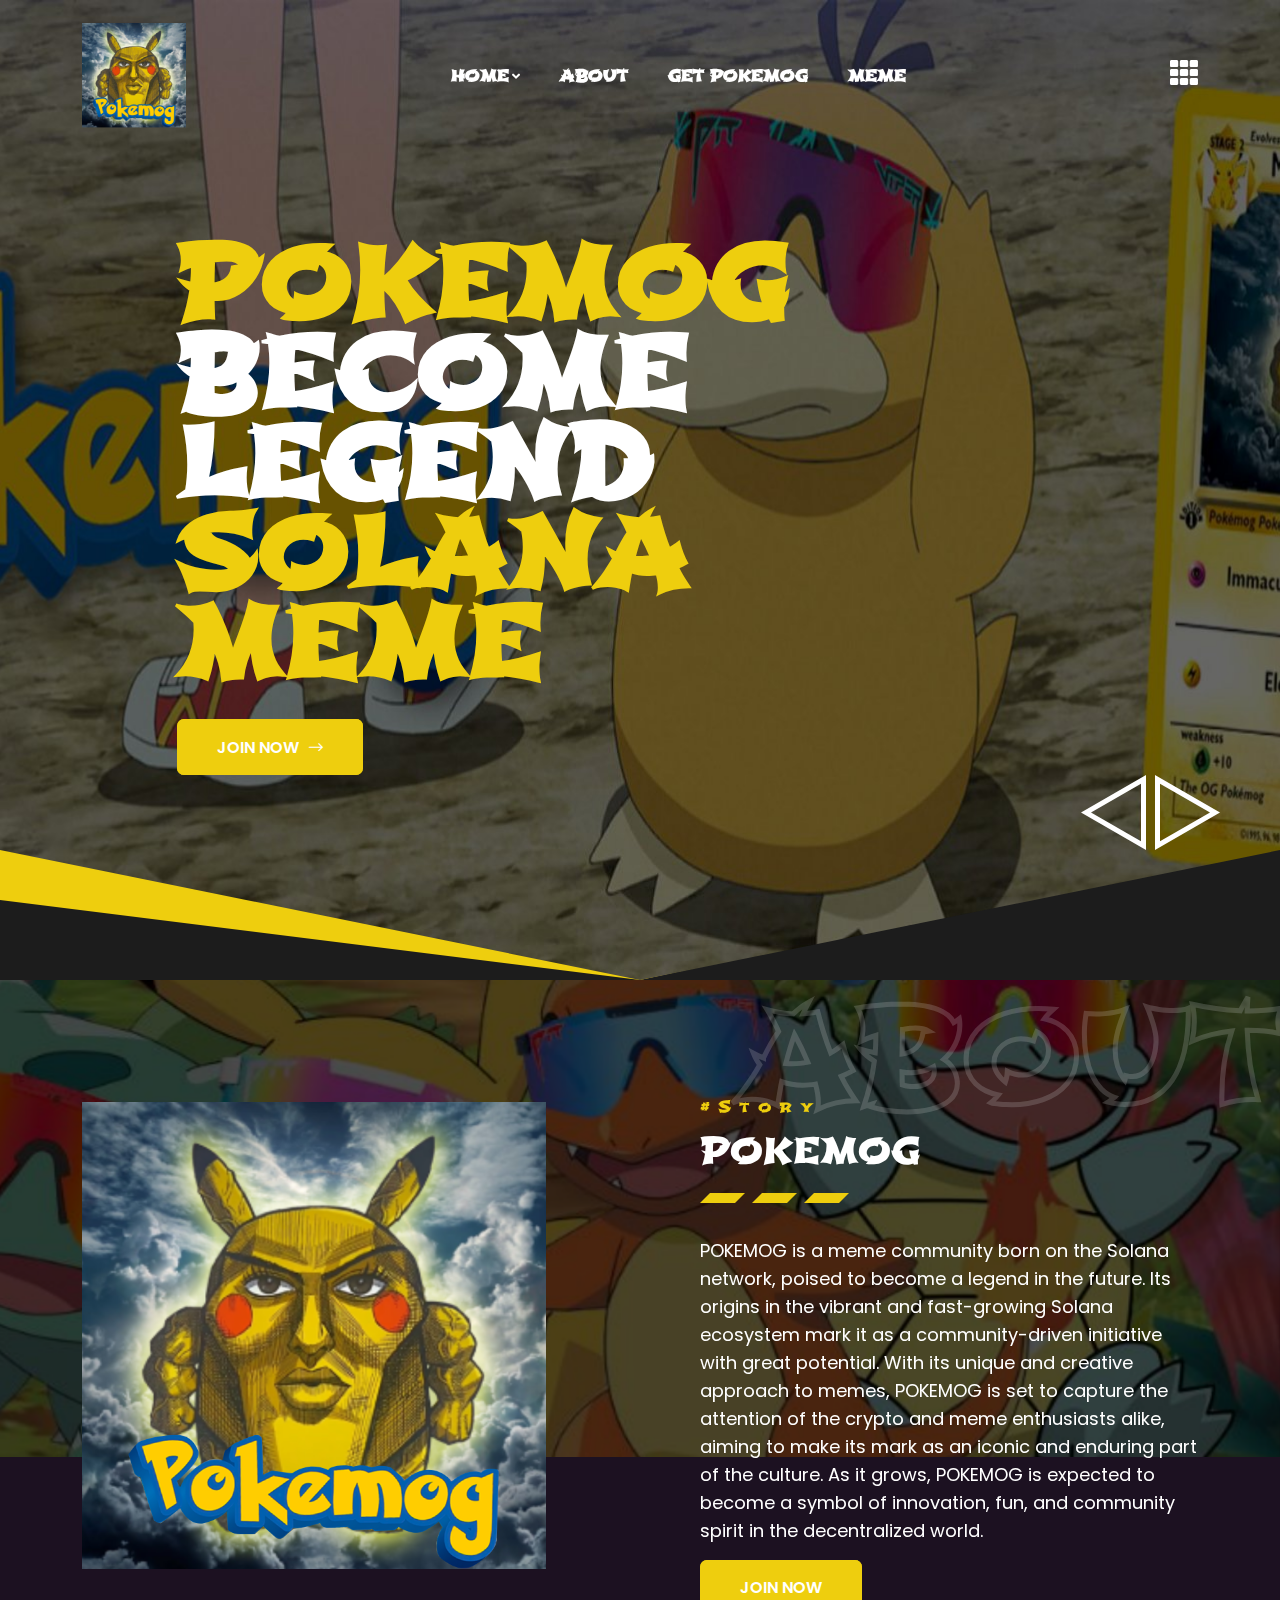
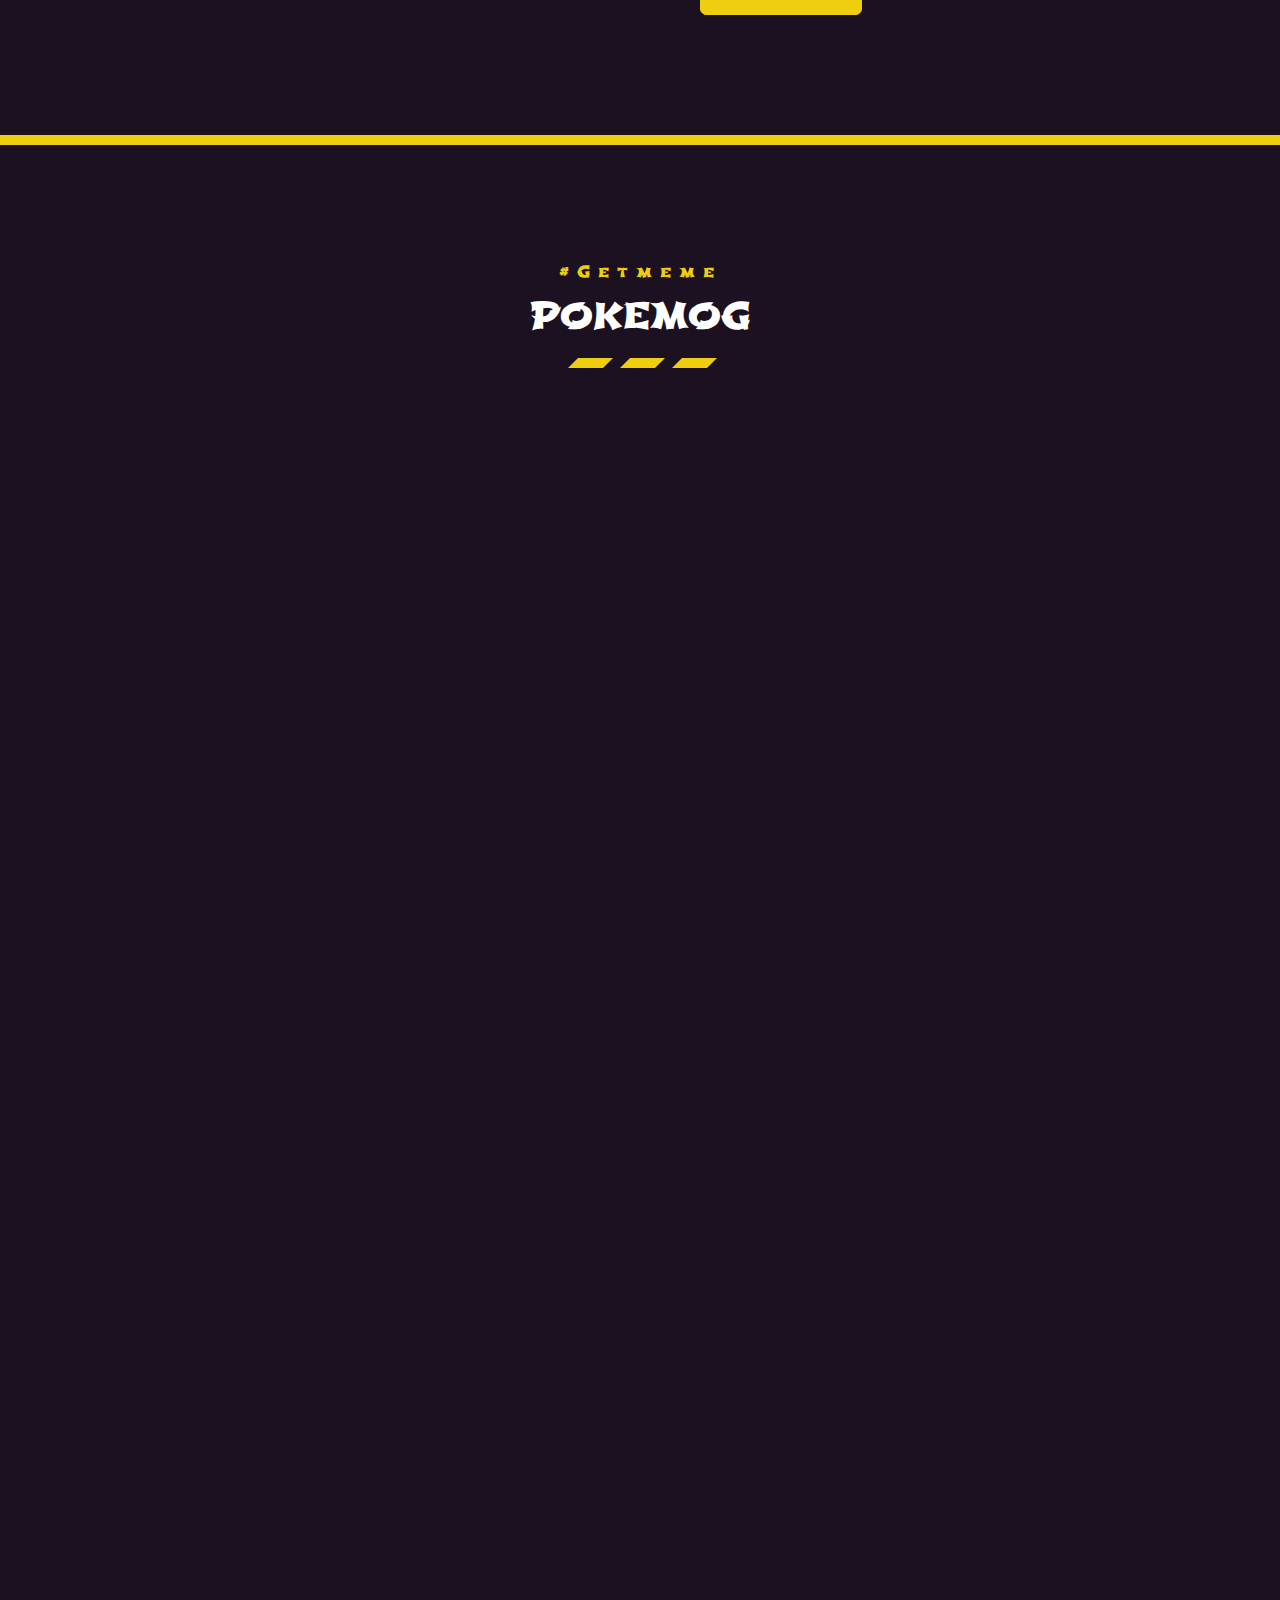
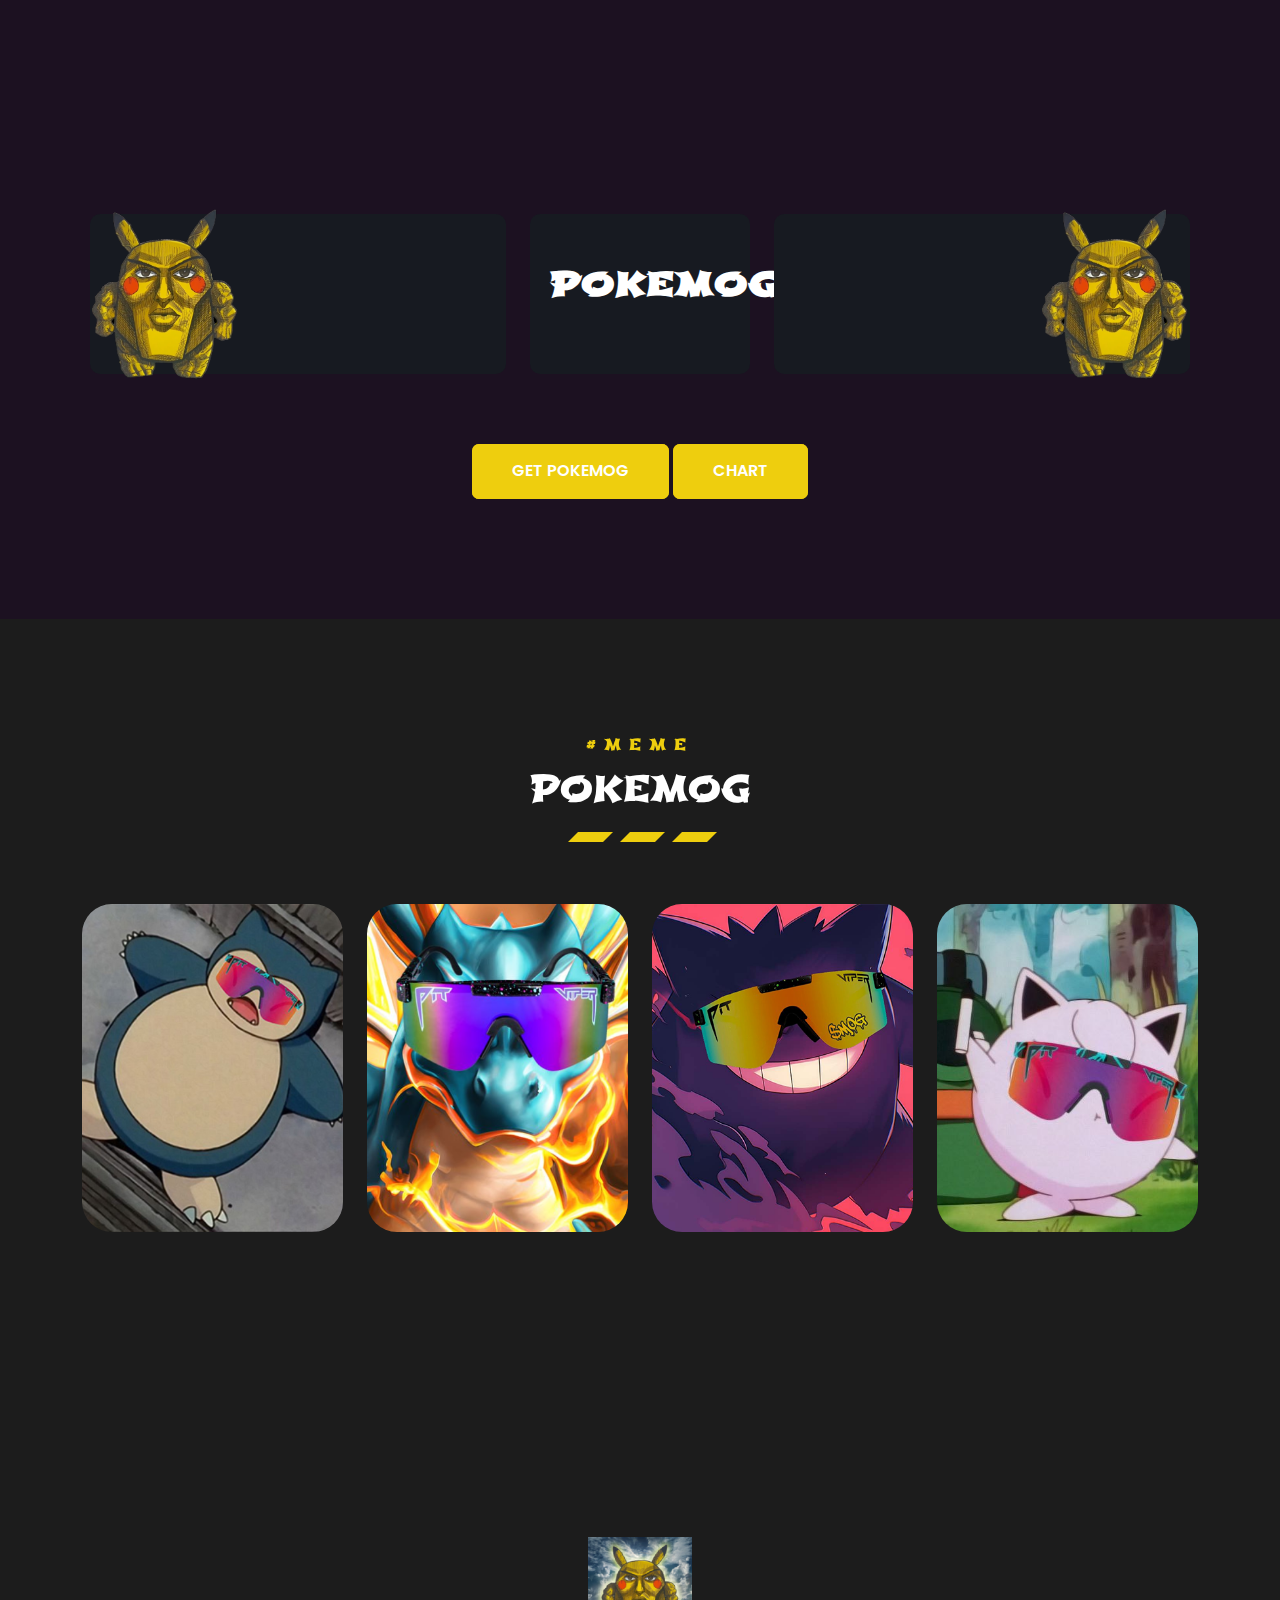
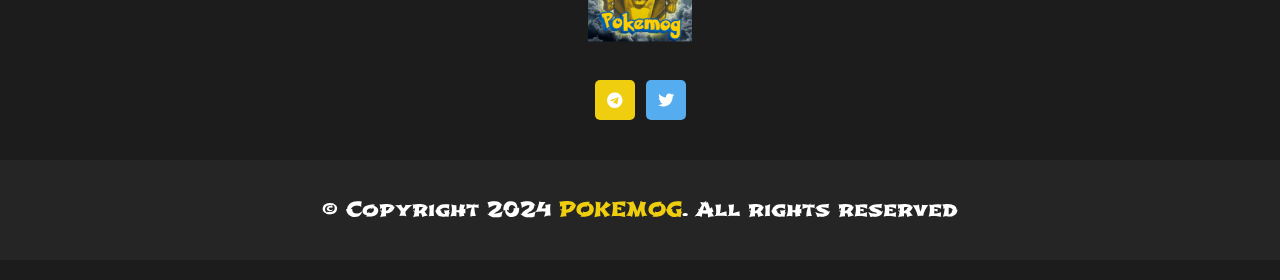
==== commit 21a6ebdd: "Revert scammer's changes 😝" ====
--- a/index.html
+++ b/index.html
@@ -1,46 +1,491 @@
-<!DOCTYPE html>
-<html lang="en">
+<!doctype html>
+<html class="no-js" lang="zxx">
+
 <head>
-    <meta charset="UTF-8">
-    <meta http-equiv="X-UA-Compatible" content="IE=edge">
-    <meta name="viewport" content="width=device-width, initial-scale=1.0">
-    <title>SHINARU ETHEREUM</title>
-    <link rel="stylesheet" href="style.css" />
+    <meta charset="utf-8">
+    <meta http-equiv="x-ua-compatible" content="ie=edge">
+    <title>POKEMOG</title>
+    <meta name="author" content="Sanz">
+    <meta name="description" content="POKEMOG - SOLANA MEME ">
+    <meta name="keywords" content="POKEMOG - SOLANA MEME " />
+    <meta name="robots" content="INDEX,FOLLOW">
+
+    <!-- Mobile Specific Metas -->
+    <meta name="viewport" content="width=device-width, initial-scale=1, shrink-to-fit=no">
+
+    <!-- Favicons - Place favicon.ico in the root directory -->
+    
+    <link rel="icon" type="image/png" sizes="32x32" href="assets/img/favicons/favicon-32x32.png">
+    
+    <link rel="manifest" href="assets/img/favicons/manifest.json">
+    <meta name="msapplication-TileColor" content="#ffffff">
+    <meta name="msapplication-TileImage" content="assets/img/favicons/ms-icon-144x144.png">
+    <meta name="theme-color" content="#ffffff">
+
+    <!--==============================
+	  Google Fonts
+	============================== -->
+    <link rel="preconnect" href="https://fonts.googleapis.com">
+    <link rel="preconnect" href="https://fonts.gstatic.com" crossorigin>
+    <link href="https://fonts.googleapis.com/css2?family=Poppins:wght@300;400;600&family=Rajdhani:wght@300;400;500;600;700&display=swap" rel="stylesheet">
+    <link href="https://fonts.googleapis.com/css2?family=Bungee+Spice&display=swap" rel="stylesheet">
+    <link href="https://fonts.googleapis.com/css2?family=Shojumaru&display=swap" rel="stylesheet">
+    <!--==============================
+	    All CSS File
+	============================== -->
+    <!-- Bootstrap -->
+    <link rel="stylesheet" href="assets/css/bootstrap.min.css">
+    <!-- Fontawesome Icon -->
+    <link rel="stylesheet" href="assets/css/fontawesome.min.css">
+    <!-- Magnific Popup -->
+    <link rel="stylesheet" href="assets/css/magnific-popup.min.css">
+    <!-- Slick Slider -->
+    <link rel="stylesheet" href="assets/css/slick.min.css">
+    <!-- Theme Custom CSS -->
     <link rel="stylesheet" href="assets/css/style.css">
+
 </head>
+
 <body>
 
-    <!---
-    <div class="first">
-        <img
-            src="/narutobg.png">
-        <a href="/index.html" class="vs-btn text-center" data-ani="slideinup" data-ani-delay="0.2s"><i
-                class="fal fa-long-arrow-right">POKEMOG</i></a>
+
+    <!--[if lte IE 9]>
+    	<p class="browserupgrade">You are using an <strong>outdated</strong> browser. Please <a href="https://browsehappy.com/">upgrade your browser</a> to improve your experience and security.</p>
+  <![endif]-->
+
+
+
+    <!--********************************
+   		Code Start From Here 
+	******************************** -->
+
+    <!-- Custom Cursor  -->
+    <div class="vs-cursor"></div>
+
+
+    <!--==============================
+     Preloader
+  ==============================
+    <div class="preloader  ">
+        <button class="vs-btn preloaderCls">Cancel Preloader </button>
+        <div class="preloader-inner">
+            <div class="vs-loadholder">
+                <div class="vs-loader">
+                    <span class="loader-text">Loading</span>
+                </div>
+            </div>
+        </div>
     </div>
-    -->
-    <div class="container">
-        <div class="row justify-content-center">
-            <div class="col-md-12 col-xl-auto">
+    -==============================
+    Mobile Menu
+  ============================== -->
+    <div class="vs-menu-wrapper">
+        <div class="vs-menu-area text-center">
+            <button class="vs-menu-toggle"><i class="fal fa-times"></i></button>
+            <div class="mobile-logo">
+                <a href="index.html"><img src="assets/img/logo.png" alt="Spiel"></a>
+            </div>
+            <div class="vs-mobile-menu">
+                <ul>
+                    <li class="menu-item-has-children">
+                        <a href="index.html">Home</a>
+                    
+                    </li>
+                    <li>
+                        <a href="#about">About</a>
+                    </li>
+                    <li>
+                        <a href="#tokenomics">GetPokemog</a>
+                    </li>
+                    <li>
+                        <a href="#roadmap">Meme</a>
+                    </li>
+                </ul>
+            </div>
+        </div>
+    </div>
+    <!--==============================
+    Popup Search Box
+    ============================== -->
+    <div class="popup-search-box d-none d-lg-block  ">
+        <button class="searchClose border-theme text-theme"><i class="fal fa-times"></i></button>
+        <form action="#">
+            <input type="text" class="border-theme" placeholder="What are you looking for">
+            <button type="submit"><i class="fal fa-search"></i></button>
+        </form>
+    </div>
+    <!--==============================
+    Sidemenu
+============================== -->
+    <div class="sidemenu-wrapper d-none d-lg-block  ">
+        <div class="sidemenu-content">
+            <button class="closeButton sideMenuCls"><i class="far fa-times"></i></button>
+            <div class="widget  ">
+                <div class="vs-widget-about">
+                    <div class="footer-logo">
+                        <a href="index.html"><img src="assets/img/logo.png" alt="Spiel"></a>
+                    </div>
+                    <p class="footer-about-text">POKEMOG <br></p>
+                    <div class="multi-social">
+                        <a href="https://t.me/PokemogCTO"><i class="fab fa-telegram"></i></a>
+                        <a href="https://x.com/PokemogCTO"><i class="fab fa-twitter"></i></a>
+                        
+                    </div>
+                </div>
+            </div>
+            
+        </div>
+    </div>
+    <!--==============================
+        Header Area
+    ==============================-->
+    <header class="vs-header header-layout1">
+        <div class="sticky-wrapper">
+            <div class="sticky-active">
+                <!-- Main Menu Area -->
+                <div class="header-inner">
+                    <div class="container">
+                        <div class="row align-items-center justify-content-between">
+                            <div class="col-auto">
+                                <div class="header-logo py-3 py-lg-0">
+                                    <a href="index.html"><img src="assets/img/logo.png" alt="Spiel"></a>
+                                </div>
+                            </div>
+                            <div class="col-auto offset-xxl-1">
+                                <nav class="main-menu menu-style1 d-none d-lg-block">
+                                    <ul>
+                                        <li class="menu-item-has-children">
+                                            <a href="index.html">Home</a>
+                                           
+                                        </li>
+                                        
+                                        <li>
+                                            <a href="#about">About</a>
+                                        </li>
+                                        <li>
+                                            <a href="#tokenomics">Get Pokemog</a>
+                                        </li>
+                                        <li>
+                                            <a href="#roadmap">Meme</a>
+                                        </li>
+                                        
+                                    </ul>
+                                </nav>
+                                <button type="button" class="vs-menu-toggle d-inline-block d-lg-none"><i class="fas fa-bars"></i></button>
+                            </div>
+                            <div class="col-auto offset-xxl-1 d-none d-lg-block">
+                                <div class="header-button ">
+                                    
+                                    <button type="button" class="sideMenuToggler"><i class="fas fa-th"></i></button>
+                                </div>
+                            </div>
+                            
+                        </div>
+                    </div>
+                </div>
+            </div>
+        </div>
+    </header>
+    <!--==============================
+      Hero Area
+    ==============================-->
+    <section class="vs-hero-wrapper position-relative bg-dark">
+        
+        <div class="hero_arrow d-none d-xl-block">
+            <button class="hero_arrow_btn" data-slick-prev="#heroSlide1">
+                <svg xmlns="http://www.w3.org/2000/svg" width="65" height="75" viewBox="0 0 65 75">
+                    <g id="Polygon_2" data-name="Polygon 2" transform="translate(0 75) rotate(-90)" fill="none">
+                        <path d="M37.5,0,75,65H0Z" stroke="none" />
+                        <path d="M 37.5 10.00555801391602 L 8.657051086425781 60 L 66.34294891357422 60 L 37.5 10.00555801391602 M 37.5 0 L 75 65 L 0 65 L 37.5 0 Z" stroke="none" fill="#fff" />
+                    </g>
+                </svg>
+            </button>
+            <button class="hero_arrow_btn" data-slick-next="#heroSlide1">
+                <svg xmlns="http://www.w3.org/2000/svg" width="65" height="75" viewBox="0 0 65 75">
+                    <g id="Polygon_1" data-name="Polygon 1" transform="translate(65) rotate(90)" fill="none">
+                        <path d="M37.5,0,75,65H0Z" stroke="none" />
+                        <path d="M 37.5 10.00555801391602 L 8.657051086425781 60 L 66.34294891357422 60 L 37.5 10.00555801391602 M 37.5 0 L 75 65 L 0 65 L 37.5 0 Z" stroke="none" fill="#fff" />
+                    </g>
+                </svg>
+            </button>
+        </div>
+        <div class="vs-carousel" id="heroSlide1" data-slide-show="1" data-md-slide-show="1" data-fade="true">
+            <div class="slider">
+                <div class="hero-clip-slider">
+                    <div class="hero-clip-img" data-bg-src="assets/img/hero/hero-1-1.jpg"></div>
+                    <div class="hero-clip-shape bg-theme2"></div>
+                    <div class="container">
+                        <div class="row">
+                            <div class="col-sm-8 col-xxl-6 offset-xl-1">
+                                <div class="hero-clip-content">
+                                    <h1 class="hero-clip-title" data-ani="slideindown" data-ani-delay="0.2s"> <span class="text-theme2">POKEMOG</span>  <br> BECOME LEGEND<span class="text-theme2"> SOLANA MEME</span></h1>
+                                    <a href="https://t.me/PokemogCTO" class="vs-btn" data-ani="slideinup" data-ani-delay="0.2s">JOIN NOW<i class="fal fa-long-arrow-right"></i></a>
+                                </div>
+                            </div>
+                        </div>
+                    </div>
+                </div>
+            </div>
+            <div class="slider">
+                <div class="hero-clip-slider">
+                    <div class="hero-clip-img" data-bg-src="assets/img/hero/hero-1-2.jpg"></div>
+                    <div class="hero-clip-shape bg-theme2"></div>
+                    <div class="container">
+                        <div class="row">
+                            <div class="col-sm-8 col-xxl-6 offset-xl-1">
+                                <div class="hero-clip-content">
+                                    <h1 class="hero-clip-title" data-ani="slideindown" data-ani-delay="0.2s">POKEMOG <span class="text-theme2">BECOME </span> MEME LEGEND SOLANA</h1>
+                                    <a href="https://dexscreener.com/solana/9s2ntxdrdhd7bjwluj6paeexdxyci3dcgsfak9zmxatb" class="vs-btn">BUY ON RAYDIUM</a>
+                                </div>
+                            </div>
+                        </div>
+                    </div>
+                </div>
+            </div>
+            
+        </div>
+    </section>
+    
+    <!--==============================
+    About Area
+    ==============================-->
+    <section class="vs-about-wrapper position-relative  space-top space-extra-bottom" id="about">
+        <div class="parallax" data-bg-class="bg-title" data-parallax-image="assets/img/bg/about-bg-1-1.png"></div>
+        <div class="about-shape1 d-none d-lg-block">ABOUT</div>
+        <div class="container z-index-common">
+            <div class="row align-items-center">
+                <div class="col-lg-6 mb-15">
+                    <div class="img-box_style1">
+                        <div class="img1">
+                            <img src="assets/img/shape/about-shape-1-1.png" alt="About Shape Image">
+                           
+                        <!--
+                            <audio autoplay="true">
+                                <source src="/bluebird-naruto.mp3" type="audio/mp3" loop="true">
+                                SONG
+                            </audio>
+                       
+                        <video loop controls>
+                            <source src="assets/img/shinaruvideo.mp4" type="video/mp4" autoplay="true">
+                           
+                            Your browser does not support the video tag.
+                        </video>
+                            -->
+                        </div>
+                        
+                    </div>
+                </div>
+                <div class="col-lg-6 col-xxl-4 mb-30">
+                    <div class="about-content ps-3 ps-xl-5">
+                        <span class="sub-title">#Story </span>
+                        <h2 class="sec-title text-white">POKEMOG</h2>
+                        <div class="sec-shape">
+                            <div class="sec-shape_bar"></div>
+                            <div class="sec-shape_bar"></div>
+                            <div class="sec-shape_bar"></div>
+                        </div>
+                        <p class="sec-text text-white mt-4 pt-2">POKEMOG is a meme community born on the Solana network, poised to become a legend in the future. Its origins in the vibrant and fast-growing Solana ecosystem mark it as a community-driven initiative with great potential. With its unique and creative approach to memes, POKEMOG is set to capture the attention of the crypto and meme enthusiasts alike, aiming to make its mark as an iconic and enduring part of the culture. As it grows, POKEMOG is expected to become a symbol of innovation, fun, and community spirit in the decentralized world. </p>
+                        
+                        <div class="d-flex flex-wrap gap-30 align-items-center">
+                            <a href="https://t.me/PokemogCTO" class="vs-btn">JOIN NOW</a>
+                        </div>
+                    </div>
+                </div>
+            </div>
+        </div>
+    </section>
+    <div class="border-divider bg-theme2"></div>
+    
+   
+    <section class="vs-match-wapper space bg-title" id="tokenomics">
+        <div class="container">
+            <div class="title-area text-center">
+                <span class="sub-title">#Getmeme</span>
+                <h2 class="sec-title text-white">POKEMOG</h2>
+                <div class="sec-shape">
+                    <div class="sec-shape_bar"></div>
+                    <div class="sec-shape_bar"></div>
+                    <div class="sec-shape_bar"></div>
+                </div>
+            </div>
+            <style>#dexscreener-embed{position:relative;width:100%;padding-bottom:125%;}@media(min-width:1400px){#dexscreener-embed{padding-bottom:65%;}}#dexscreener-embed iframe{position:absolute;width:100%;height:100%;top:0;left:0;border:0;}</style><div id="dexscreener-embed"><iframe src="https://dexscreener.com/solana/9S2nTXDrDHD7bjwLUJ6PAEExDXyCi3DcgSfaK9zmxATb?embed=1&theme=dark"></iframe></div>
+            <div class="filter-active ">
+                <div class="col-12 filter-item csgo">
+                    <div class="vs-match">
+                        <div class="row justify-content-between align-items-center gx-30">
+                            <div class="col-6 col-md vs-match_body">
+                                <div class="vs-match_content">
+                                    <div class="vs-match_logo">
+                                        <img src="assets/img/match/team-logo-1-1.png" alt="Logo">
+                                    </div>
+                                    <div class="vs-match_team">
+                                        <span class="vs-match_label"></span>
+                                        <h3 class="vs-match_title"><a  class="text-inherit"></a></h3>
+                                    </div>
+                                </div>
+                            </div>
+                            <div class="col-md-auto order-3 order-md-0">
+                                <div class="vs-match_schedule">
+                                    <div class="vs-match_time">pokemog</div>
+                                    <div class="vs-match_date"></div>
+                                    
+                                </div>
+                            </div>
+                            <div class="col-6 col-md vs-match_body">
+                                <div class="vs-match_content">
+                                    <div class="vs-match_logo">
+                                        <img src="assets/img/match/team-logo-1-1.png" alt="Logo">
+                                    </div>
+                                    <div class="vs-match_team">
+                                        <span class="vs-match_label"></span>
+                                        <h3 class="vs-match_title"><a  class="text-inherit"></a></h3>
+                                    </div>
+                                </div>
+                            </div>
+                        </div>
+                    </div>
+                </div>
                 
-                        <img src="/narutobg.png">
-                    <a href="/index.html" class="vs-btn text-center" data-ani="slideinup" data-ani-delay="0.2s"><i
-                            class="fal fa-long-arrow-right">POKEMOG</i></a>
-                        
-                  
-            </div>
-    
-        </div>
-    
-    
-    <input type="radio" name="rerun" id="retrigger--1" class="retrigger" />
-    <input type="radio" name="rerun" id="retrigger--2" checked="checked" class="retrigger" />
-    <div class="bg"></div>
-
-
+            </div>
+            <div class="text-center">
+                <a href="https://dexscreener.com/solana/9s2ntxdrdhd7bjwluj6paeexdxyci3dcgsfak9zmxatb" class="vs-btn">GET POKEMOG</a>
+                <a href="https://dexscreener.com/solana/9s2ntxdrdhd7bjwluj6paeexdxyci3dcgsfak9zmxatb" class="vs-btn">CHART</a>
+            </div>
+        </div>
+    </section>
+    
+    <!--==============================
+  Palyer Area
+  ============================== -->
+    <section class="vs-palyers-wrapper space-top space-extra-bottom" id="roadmap">
+        <div class="parallax" data-bg-class="bg-dark" data-parallax-image="assets/img/bg/member-bg-1-1.jpg"></div>
+        <div class="container">
+            <div class="title-area text-center">
+                <span class="sub-title">#MEME</span>
+                <h2 class="sec-title text-white">POKEMOG</h2>
+                <div class="sec-shape">
+                    <div class="sec-shape_bar"></div>
+                    <div class="sec-shape_bar"></div>
+                    <div class="sec-shape_bar"></div>
+                </div>
+            </div>
+            <div class="row palyer-card-slider vs-carousel" data-lg-slide-show="3" data-slide-show="4" data-arrows="true" data-focuson-select="false">
+                <div class="col-xl-3">
+                    <div class="palyer-card">
+                        <div class="palyer-card_img">
+                            <a ><img src="assets/img/member/phase1.png" alt="Member Image" class="w-100"></a>
+                        </div>
+                        
+                    </div>
+                </div>
+                <div class="col-xl-3">
+                    <div class="palyer-card">
+                        <div class="palyer-card_img">
+                            <a ><img src="assets/img/member/phase2.png" alt="Member Image" class="w-100"></a>
+                        </div>
+                       
+                    </div>
+                </div>
+                <div class="col-xl-3">
+                    <div class="palyer-card">
+                        <div class="palyer-card_img">
+                            <a ><img src="assets/img/member/phase3.png" alt="Member Image" class="w-100"></a>
+                        </div>
+                        
+                    </div>
+                </div>
+                <div class="col-xl-3">
+                    <div class="palyer-card">
+                        <div class="palyer-card_img">
+                            <a ><img src="assets/img/member/phase4.png" alt="Member Image" class="w-100"></a>
+                        </div>
+                        
+                    </div>
+                </div>
+                
+            </div>
+        </div>
+    </section>
+   
+    <!--==============================
+			Footer Area
+	==============================-->
+    <footer class="footer-wrapper footer-layout1 ">
+        <!-- Newsletter Area -->
+       
+        <div class="widget-area ">
+            <div class="parallax" data-bg-class="bg-dark" data-parallax-image="assets/img/bg/footer-bg-1-1.jpg"></div>
+            <div class="container">
+                <div class="row justify-content-center">
+                    <div class="col-md-12 col-xl-auto">
+                        <div class="widget footer-widget">
+                            <div class="vs-widget-about">
+                                <div class="footer-logo text-center">
+                                    <a href="index.html"><img src="assets/img/logo.png" alt="Spiel"></a>
+                                </div>
+                                <p class="footer-about-text text-center"></p>
+                                <div class="multi-social text-center">
+                                    <a href="https://t.me/PokemogCTO"><i class="fab fa-telegram"></i></a>
+                                    <a href="https://x.com/PokemogCTO"><i class="fab fa-twitter"></i></a>
+                                                                       
+                                </div>
+                            </div>
+                        </div>
+                    </div>
+                    
+            </div>
+        </div>
+        <div class="copyright-wrap text-center">
+            <div class="container">
+                <p>&copy; Copyright 2024 <a class="text-theme2" href="index.html">POKEMOG</a>. All rights reserved <a class="text-white" href="#"></a></p>
+            </div>
+        </div>
+    </footer>
+
+
+
+    <!--********************************
+			Code End  Here 
+	******************************** -->
+
+
+    <!-- Scroll To Top -->
+    <a href="#" class="scrollToTop scroll-btn"><i class="far fa-arrow-up"></i></a>
+
+
+
+    <!--==============================
+        All Js File
+    ============================== -->
+    <!-- Jquery -->
+    <script src="assets/js/vendor/jquery-3.6.0.min.js"></script>
+    <!-- Slick Slider -->
+    <script src="assets/js/slick.min.js"></script>
+    <!-- Bootstrap -->
+    <script src="assets/js/bootstrap.min.js"></script>
+    <!-- Smooth Scroll -->
+    <script src="assets/js/SmoothScroll.min.js"></script>
+    <!-- Parallax -->
+    <script src="assets/js/universal-parallax.min.js"></script>
+    <!-- Magnific Popup -->
+    <script src="assets/js/jquery.magnific-popup.min.js"></script>
+    <!-- Isotope Filter -->
+    <script src="assets/js/imagesloaded.pkgd.min.js"></script>
+    <script src="assets/js/isotope.pkgd.min.js"></script>
+    <!-- Circle Progress Bar -->
+    <script src="assets/js/circle-progress.min.js"></script>
+    <!-- Custom Carousel -->
+    <script src="assets/js/vscustom-carousel.min.js"></script>
+    <!-- Form Js -->
+    <script src="assets/js/ajax-mail.js"></script>
+    <!-- Main Js File -->
+    <script src="assets/js/main.js"></script>
+    
     <audio autoplay="true">
-        <source src="/bluebird-naruto.mp3" type="audio/mp3" loop="true">
+        <source src="/pokemon.mp3" type="audio/mp3" loop="true">
         SONG
     </audio>
-
+    
 </body>
+
 </html>